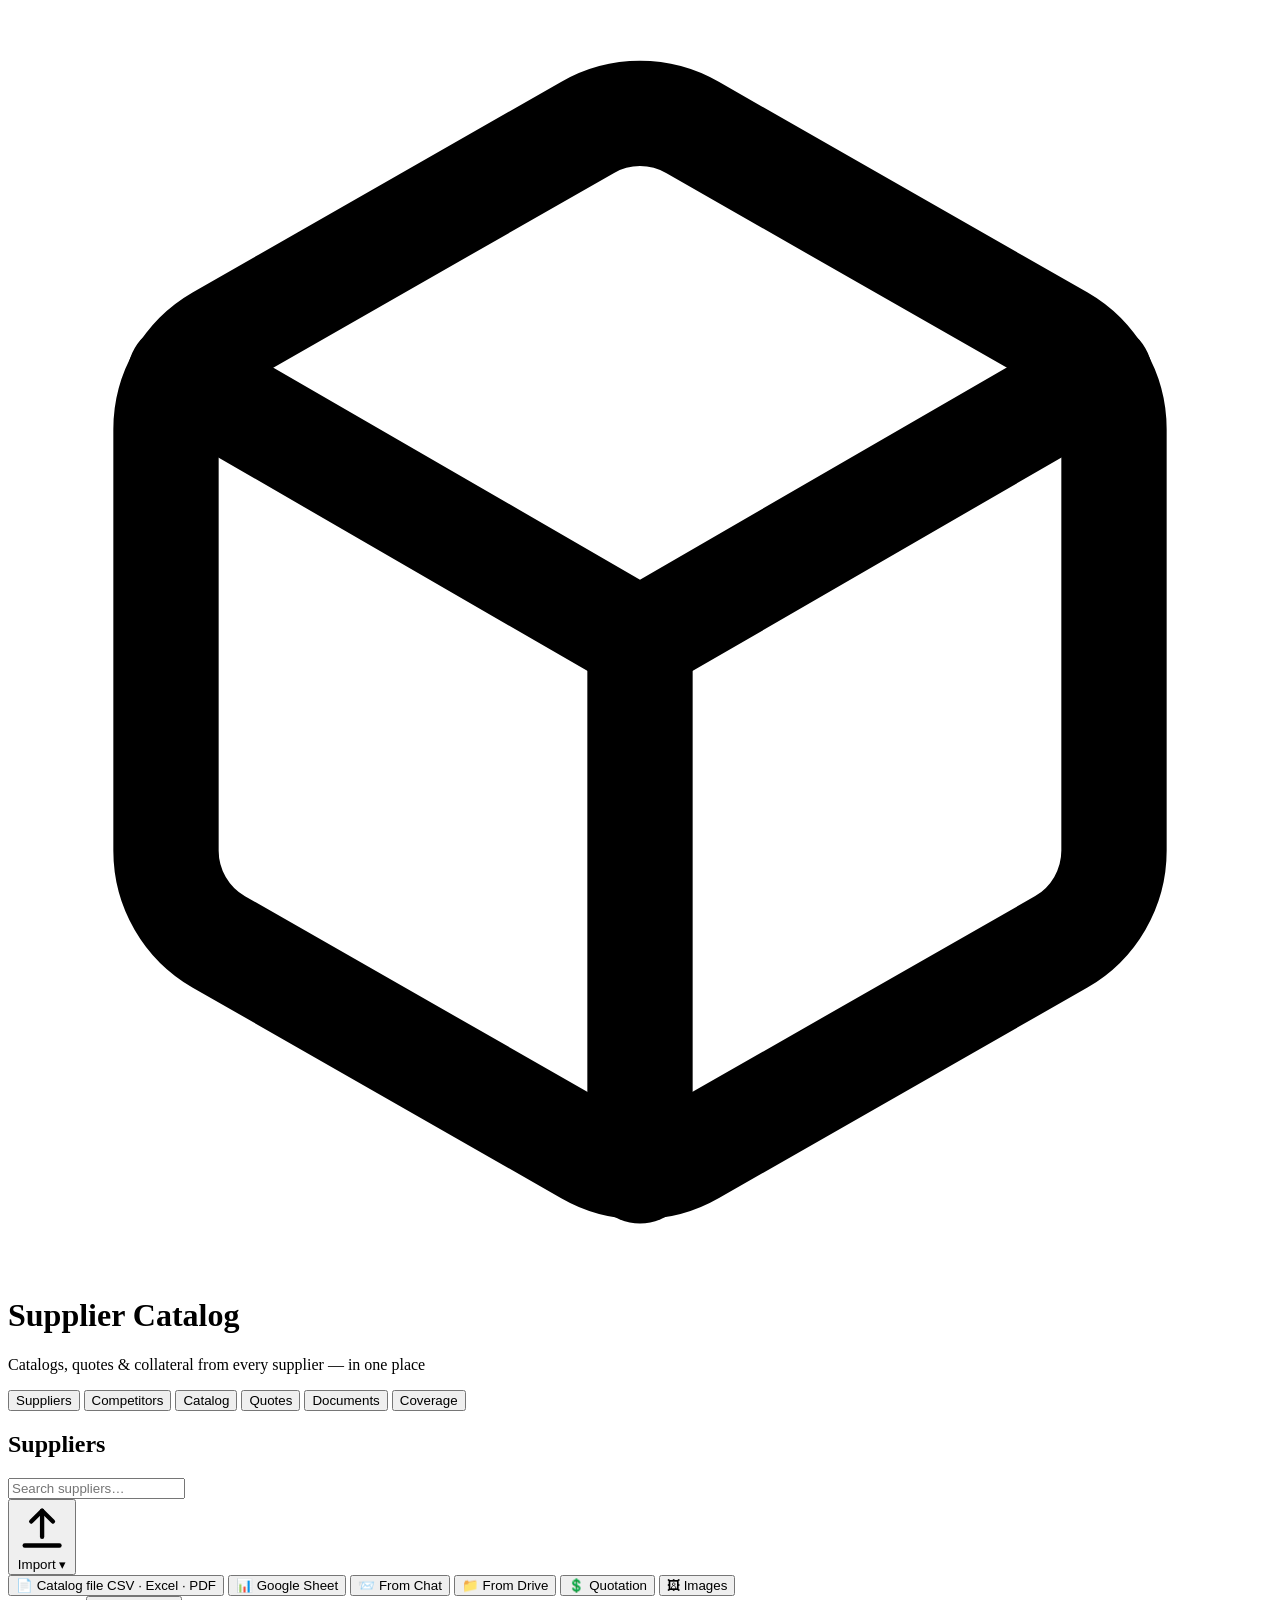
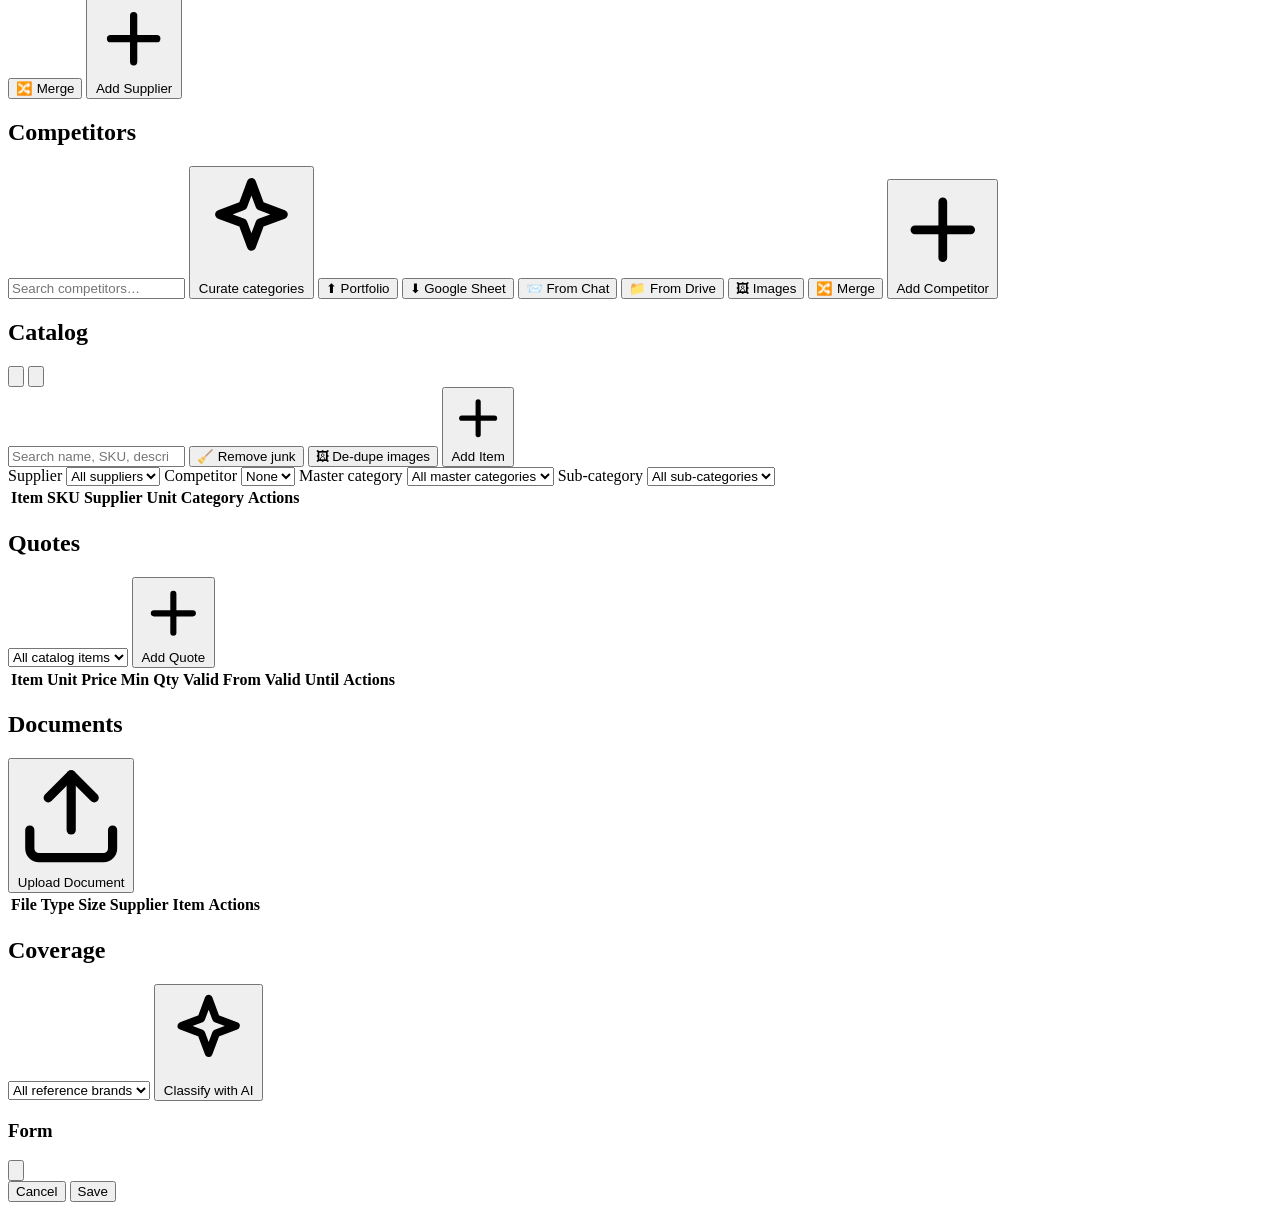
==== frontend/index.html @ 86d5c30b "Clean up Suppliers page header: group the 6 import sources into one Import menu The Suppliers panel " ====
<!DOCTYPE html>
<html lang="en">
<head>
  <meta charset="UTF-8" />
  <meta name="viewport" content="width=device-width, initial-scale=1.0" />
  <meta name="theme-color" content="#fbfbfd" />
  <title>Supplier Catalog</title>
  <link rel="icon" type="image/svg+xml" href="/static/favicon.svg" />
  <link rel="apple-touch-icon" href="/static/favicon.svg" />
  <link rel="stylesheet" href="/static/styles.css" />
</head>
<body>
  <header class="topbar">
    <div class="brand">
      <span class="logo" aria-hidden="true">
        <svg viewBox="0 0 24 24" fill="none" stroke="currentColor" stroke-width="2" stroke-linecap="round" stroke-linejoin="round"><path d="M21 16V8a2 2 0 0 0-1-1.73l-7-4a2 2 0 0 0-2 0l-7 4A2 2 0 0 0 3 8v8a2 2 0 0 0 1 1.73l7 4a2 2 0 0 0 2 0l7-4A2 2 0 0 0 21 16z"/><polyline points="3.27 6.96 12 12.01 20.73 6.96"/><line x1="12" y1="22.08" x2="12" y2="12"/></svg>
      </span>
      <div>
        <h1>Supplier Catalog</h1>
        <p class="subtitle">Catalogs, quotes &amp; collateral from every supplier — in one place</p>
      </div>
    </div>
  </header>

  <nav class="tabs">
    <div class="tabs-inner" role="tablist">
      <button class="tab active" data-tab="suppliers" role="tab">Suppliers<span class="count" data-count="suppliers"></span></button>
      <button class="tab" data-tab="competitors" role="tab">Competitors<span class="count" data-count="competitors"></span></button>
      <button class="tab" data-tab="catalog" role="tab">Catalog<span class="count" data-count="catalog"></span></button>
      <button class="tab" data-tab="quotes" role="tab">Quotes<span class="count" data-count="quotes"></span></button>
      <button class="tab" data-tab="documents" role="tab">Documents<span class="count" data-count="documents"></span></button>
      <button class="tab" data-tab="coverage" role="tab">Coverage</button>
    </div>
  </nav>

  <main>
    <!-- Suppliers (Chinese sources) -->
    <section id="suppliers" class="panel active">
      <div class="panel-head">
        <h2>Suppliers</h2>
        <div class="actions">
          <input type="search" class="search" id="supplier-search" placeholder="Search suppliers…" />
          <div class="dropdown">
            <button type="button" class="btn" data-dd-toggle>
              <svg viewBox="0 0 24 24" fill="none" stroke="currentColor" stroke-width="2" stroke-linecap="round" stroke-linejoin="round"><path d="M12 16V4"/><path d="M7 9l5-5 5 5"/><path d="M4 20h16"/></svg>
              Import <span class="chev">▾</span></button>
            <div class="dropdown-menu">
              <button type="button" class="dd-item" data-import="catalog" data-srctype="supplier">📄 Catalog file <span class="dd-sub">CSV · Excel · PDF</span></button>
              <button type="button" class="dd-item" data-import="sheet" data-srctype="supplier">📊 Google Sheet</button>
              <button type="button" class="dd-item" data-import="chat" data-srctype="supplier">📨 From Chat</button>
              <button type="button" class="dd-item" data-import="drive" data-srctype="supplier">📁 From Drive</button>
              <button type="button" class="dd-item" data-import="quotation" data-srctype="supplier">💲 Quotation</button>
              <button type="button" class="dd-item" data-import="images" data-srctype="supplier">🖼 Images</button>
            </div>
          </div>
          <button class="btn" data-merge data-srctype="supplier" title="Combine duplicate suppliers into one">🔀 Merge</button>
          <button class="btn primary" data-add-supplier data-srctype="supplier">
            <svg viewBox="0 0 24 24" fill="none" stroke="currentColor" stroke-width="2.2" stroke-linecap="round"><line x1="12" y1="5" x2="12" y2="19"/><line x1="5" y1="12" x2="19" y2="12"/></svg>
            Add Supplier</button>
        </div>
      </div>
      <div id="suppliers-body"></div>
    </section>

    <!-- Competitors (reference brands) -->
    <section id="competitors" class="panel">
      <div class="panel-head">
        <h2>Competitors</h2>
        <div class="actions">
          <input type="search" id="competitor-search" placeholder="Search competitors…" />
          <button class="btn" id="curate-ai" title="Consolidate product types with AI across all brands">
            <svg viewBox="0 0 24 24" fill="none" stroke="currentColor" stroke-width="2" stroke-linecap="round" stroke-linejoin="round"><path d="M12 3l1.9 5.1L19 10l-5.1 1.9L12 17l-1.9-5.1L5 10l5.1-1.9z"/></svg>
            Curate categories</button>
          <button class="btn" data-import="catalog" data-srctype="reference">⬆ Portfolio</button>
          <button class="btn" data-import="sheet" data-srctype="reference">⬇ Google Sheet</button>
          <button class="btn" data-import="chat" data-srctype="reference">📨 From Chat</button>
          <button class="btn" data-import="drive" data-srctype="reference">📁 From Drive</button>
          <button class="btn" data-import="images" data-srctype="reference">🖼 Images</button>
          <button class="btn" data-merge data-srctype="reference" title="Combine duplicate competitors into one">🔀 Merge</button>
          <button class="btn primary" data-add-supplier data-srctype="reference">
            <svg viewBox="0 0 24 24" fill="none" stroke="currentColor" stroke-width="2.2" stroke-linecap="round"><line x1="12" y1="5" x2="12" y2="19"/><line x1="5" y1="12" x2="19" y2="12"/></svg>
            Add Competitor</button>
        </div>
      </div>
      <div id="competitors-body"></div>
    </section>

    <!-- Catalog -->
    <section id="catalog" class="panel">
      <div class="panel-head">
        <h2>Catalog</h2>
        <div class="actions">
          <div class="seg" id="catalog-view-toggle" role="tablist">
            <button data-view="gallery" class="active" title="Gallery view" aria-label="Gallery view">
              <svg viewBox="0 0 24 24" fill="none" stroke="currentColor" stroke-width="2" stroke-linecap="round" stroke-linejoin="round"><rect x="3" y="3" width="7" height="7" rx="1.5"/><rect x="14" y="3" width="7" height="7" rx="1.5"/><rect x="3" y="14" width="7" height="7" rx="1.5"/><rect x="14" y="14" width="7" height="7" rx="1.5"/></svg></button>
            <button data-view="table" title="Table view" aria-label="Table view">
              <svg viewBox="0 0 24 24" fill="none" stroke="currentColor" stroke-width="2" stroke-linecap="round" stroke-linejoin="round"><line x1="3" y1="6" x2="21" y2="6"/><line x1="3" y1="12" x2="21" y2="12"/><line x1="3" y1="18" x2="21" y2="18"/></svg></button>
          </div>
          <input type="search" id="catalog-search" placeholder="Search name, SKU, description…" />
          <button class="btn" id="cleanup-junk" title="Remove banner/summary rows that aren't real products">🧹 Remove junk</button>
          <button class="btn" id="dedupe-images" title="Remove duplicate product photos left by repeated imports">🖼 De-dupe images</button>
          <button class="btn primary" id="add-item">
            <svg viewBox="0 0 24 24" fill="none" stroke="currentColor" stroke-width="2.2" stroke-linecap="round"><line x1="12" y1="5" x2="12" y2="19"/><line x1="5" y1="12" x2="19" y2="12"/></svg>
            Add Item</button>
        </div>
      </div>
      <div class="filter-bar">
        <label class="filt"><span>Supplier</span>
          <select id="catalog-supplier-filter"><option value="all">All suppliers</option></select></label>
        <label class="filt"><span>Competitor</span>
          <select id="catalog-competitor-filter"><option value="none">None</option></select></label>
        <label class="filt"><span>Master category</span>
          <select id="catalog-master-filter"><option value="">All master categories</option></select></label>
        <label class="filt"><span>Sub-category</span>
          <select id="catalog-sub-filter"><option value="">All sub-categories</option></select></label>
        <span class="filt-count" id="catalog-count"></span>
      </div>
      <div id="catalog-gallery" class="gallery-grid"></div>
      <div class="table-wrap hidden" id="catalog-table-wrap"><table id="catalog-table">
        <thead><tr>
          <th>Item</th><th>SKU</th><th>Supplier</th><th>Unit</th>
          <th>Category</th><th class="right">Actions</th>
        </tr></thead>
        <tbody></tbody>
      </table></div>
    </section>

    <!-- Quotes -->
    <section id="quotes" class="panel">
      <div class="panel-head">
        <h2>Quotes</h2>
        <div class="actions">
          <select id="quote-item-filter"><option value="">All catalog items</option></select>
          <button class="btn primary" id="add-quote">
            <svg viewBox="0 0 24 24" fill="none" stroke="currentColor" stroke-width="2.2" stroke-linecap="round"><line x1="12" y1="5" x2="12" y2="19"/><line x1="5" y1="12" x2="19" y2="12"/></svg>
            Add Quote</button>
        </div>
      </div>
      <div class="table-wrap"><table id="quotes-table">
        <thead><tr>
          <th>Item</th><th>Unit Price</th><th>Min Qty</th><th>Valid From</th>
          <th>Valid Until</th><th class="right">Actions</th>
        </tr></thead>
        <tbody></tbody>
      </table></div>
    </section>

    <!-- Documents -->
    <section id="documents" class="panel">
      <div class="panel-head">
        <h2>Documents</h2>
        <div class="actions">
          <button class="btn primary" id="add-document">
            <svg viewBox="0 0 24 24" fill="none" stroke="currentColor" stroke-width="2" stroke-linecap="round" stroke-linejoin="round"><path d="M21 15v4a2 2 0 0 1-2 2H5a2 2 0 0 1-2-2v-4"/><polyline points="17 8 12 3 7 8"/><line x1="12" y1="3" x2="12" y2="15"/></svg>
            Upload Document</button>
        </div>
      </div>
      <div class="table-wrap"><table id="documents-table">
        <thead><tr>
          <th>File</th><th>Type</th><th>Size</th><th>Supplier</th>
          <th>Item</th><th class="right">Actions</th>
        </tr></thead>
        <tbody></tbody>
      </table></div>
    </section>
    <!-- Coverage -->
    <section id="coverage" class="panel">
      <div class="panel-head">
        <h2>Coverage</h2>
        <div class="actions">
          <select id="coverage-brand"><option value="">All reference brands</option></select>
          <button class="btn" id="classify-ai">
            <svg viewBox="0 0 24 24" fill="none" stroke="currentColor" stroke-width="2" stroke-linecap="round" stroke-linejoin="round"><path d="M12 3l1.9 5.1L19 10l-5.1 1.9L12 17l-1.9-5.1L5 10l5.1-1.9z"/></svg>
            Classify with AI</button>
        </div>
      </div>
      <div id="coverage-body"></div>
    </section>
  </main>

  <!-- Modal -->
  <div id="modal-overlay" class="modal-overlay hidden">
    <div class="modal" role="dialog" aria-modal="true">
      <div class="modal-head"><h3 id="modal-title">Form</h3>
        <button class="icon-btn" id="modal-close" aria-label="Close">
          <svg viewBox="0 0 24 24" fill="none" stroke="currentColor" stroke-width="2.2" stroke-linecap="round"><line x1="18" y1="6" x2="6" y2="18"/><line x1="6" y1="6" x2="18" y2="18"/></svg>
        </button></div>
      <form id="modal-form"><div id="modal-fields"></div>
        <div class="modal-foot">
          <span id="modal-extra"></span>
          <span class="spacer"></span>
          <button type="button" class="btn" id="modal-cancel">Cancel</button>
          <button type="submit" class="btn primary">Save</button>
        </div>
      </form>
    </div>
  </div>

  <div id="toast" class="toast hidden"></div>

  <script src="/static/app.js"></script>
</body>
</html>
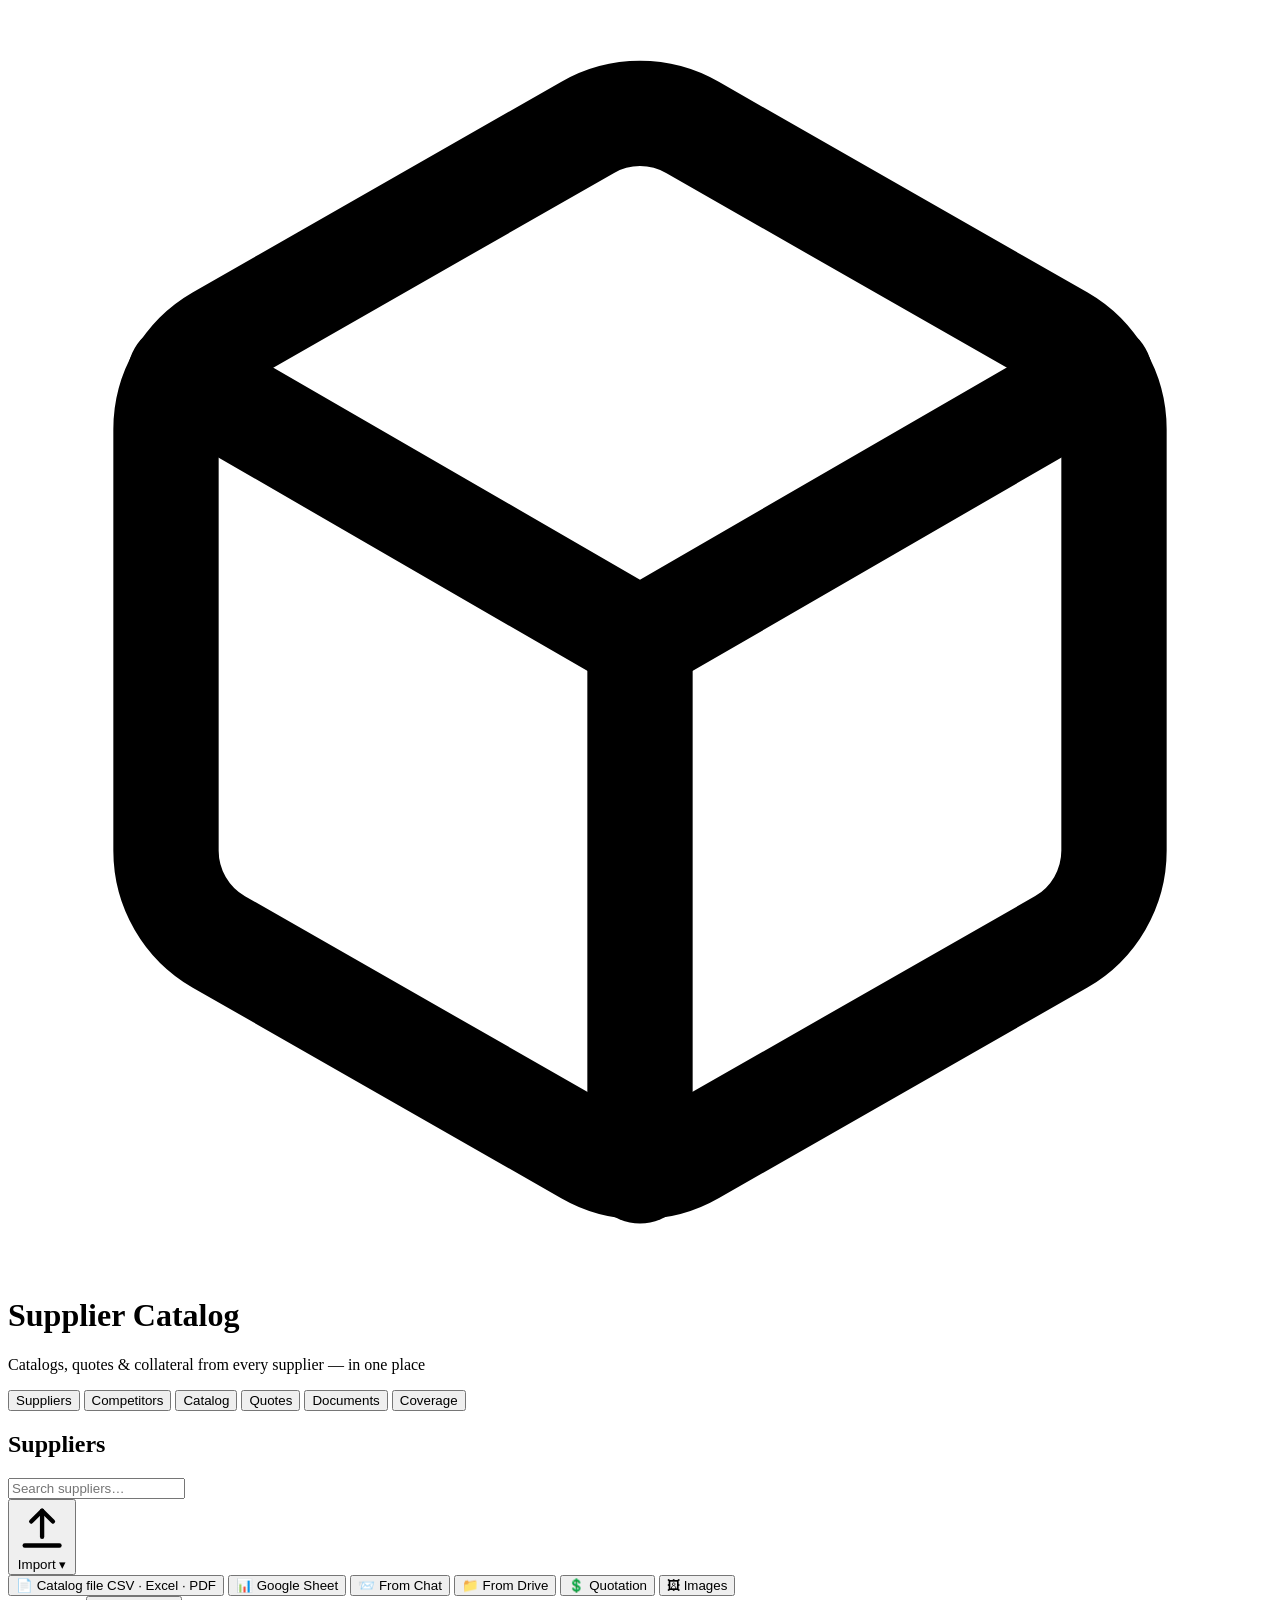
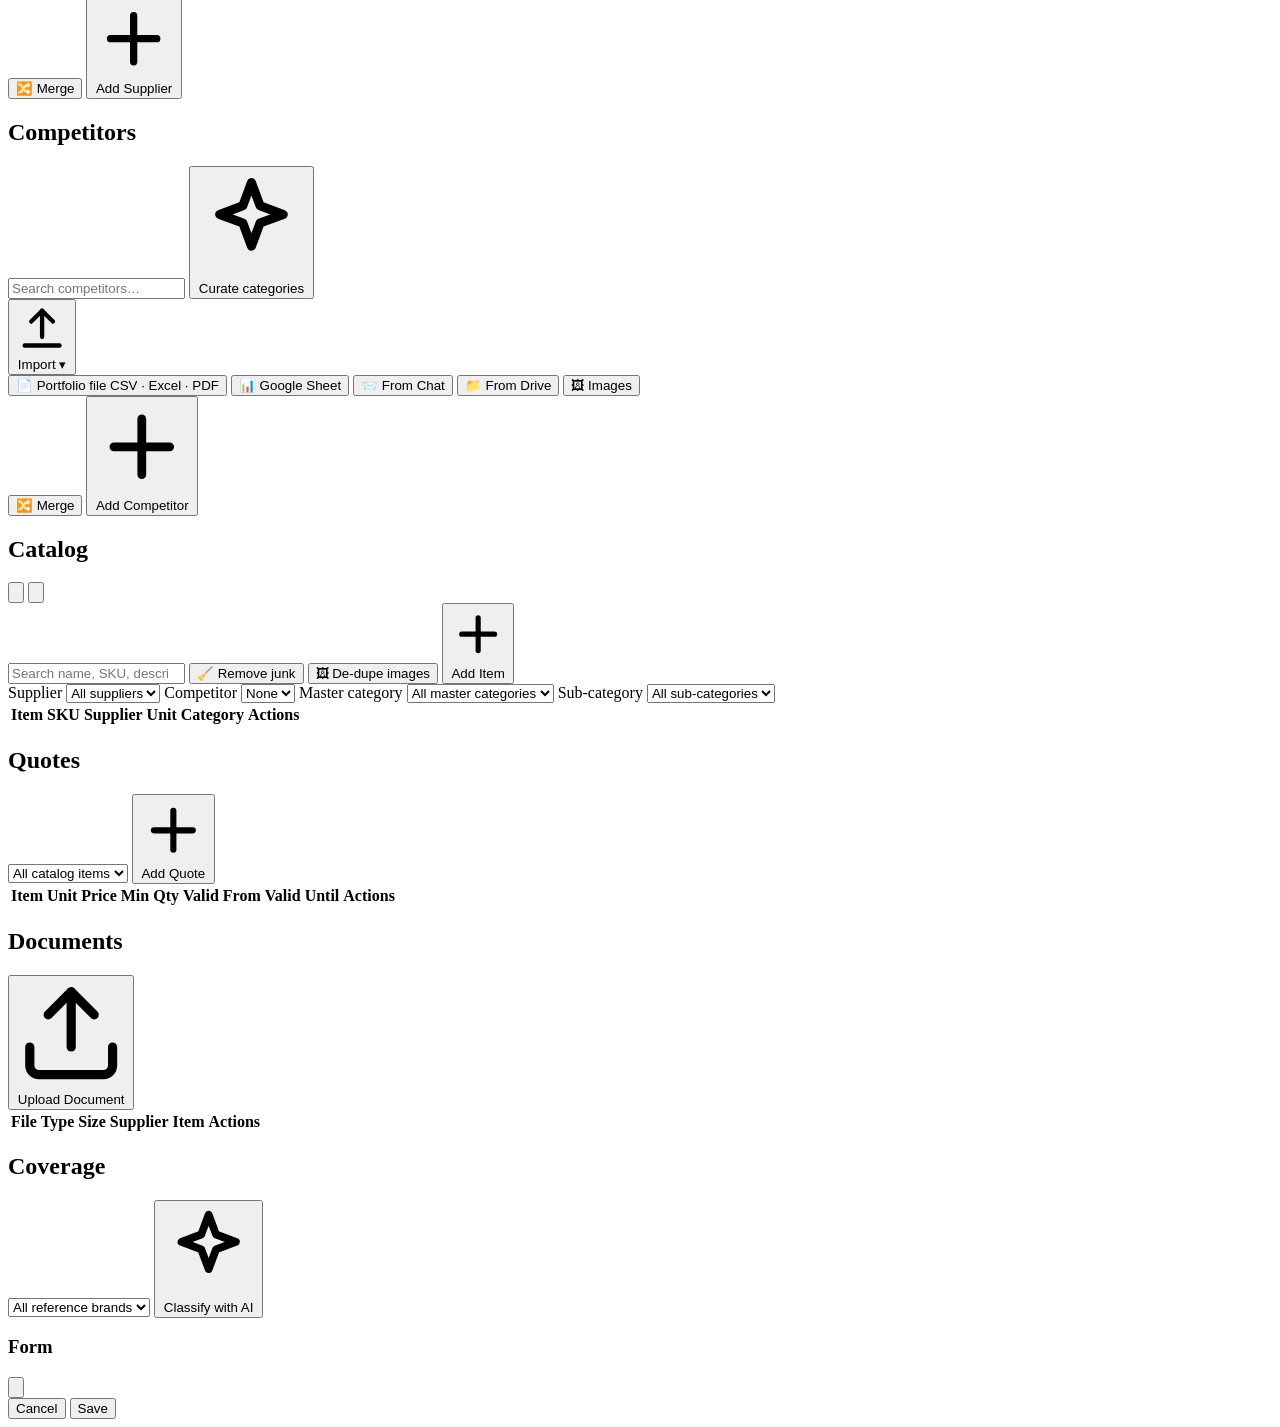
==== commit 89e32e4d: "Clean up Competitors page header to match Suppliers (Import menu) Collapse the competitor import but" ====
--- a/frontend/index.html
+++ b/frontend/index.html
@@ -67,15 +67,22 @@
       <div class="panel-head">
         <h2>Competitors</h2>
         <div class="actions">
-          <input type="search" id="competitor-search" placeholder="Search competitors…" />
+          <input type="search" class="search" id="competitor-search" placeholder="Search competitors…" />
           <button class="btn" id="curate-ai" title="Consolidate product types with AI across all brands">
             <svg viewBox="0 0 24 24" fill="none" stroke="currentColor" stroke-width="2" stroke-linecap="round" stroke-linejoin="round"><path d="M12 3l1.9 5.1L19 10l-5.1 1.9L12 17l-1.9-5.1L5 10l5.1-1.9z"/></svg>
             Curate categories</button>
-          <button class="btn" data-import="catalog" data-srctype="reference">⬆ Portfolio</button>
-          <button class="btn" data-import="sheet" data-srctype="reference">⬇ Google Sheet</button>
-          <button class="btn" data-import="chat" data-srctype="reference">📨 From Chat</button>
-          <button class="btn" data-import="drive" data-srctype="reference">📁 From Drive</button>
-          <button class="btn" data-import="images" data-srctype="reference">🖼 Images</button>
+          <div class="dropdown">
+            <button type="button" class="btn" data-dd-toggle>
+              <svg viewBox="0 0 24 24" fill="none" stroke="currentColor" stroke-width="2" stroke-linecap="round" stroke-linejoin="round"><path d="M12 16V4"/><path d="M7 9l5-5 5 5"/><path d="M4 20h16"/></svg>
+              Import <span class="chev">▾</span></button>
+            <div class="dropdown-menu">
+              <button type="button" class="dd-item" data-import="catalog" data-srctype="reference">📄 Portfolio file <span class="dd-sub">CSV · Excel · PDF</span></button>
+              <button type="button" class="dd-item" data-import="sheet" data-srctype="reference">📊 Google Sheet</button>
+              <button type="button" class="dd-item" data-import="chat" data-srctype="reference">📨 From Chat</button>
+              <button type="button" class="dd-item" data-import="drive" data-srctype="reference">📁 From Drive</button>
+              <button type="button" class="dd-item" data-import="images" data-srctype="reference">🖼 Images</button>
+            </div>
+          </div>
           <button class="btn" data-merge data-srctype="reference" title="Combine duplicate competitors into one">🔀 Merge</button>
           <button class="btn primary" data-add-supplier data-srctype="reference">
             <svg viewBox="0 0 24 24" fill="none" stroke="currentColor" stroke-width="2.2" stroke-linecap="round"><line x1="12" y1="5" x2="12" y2="19"/><line x1="5" y1="12" x2="19" y2="12"/></svg>
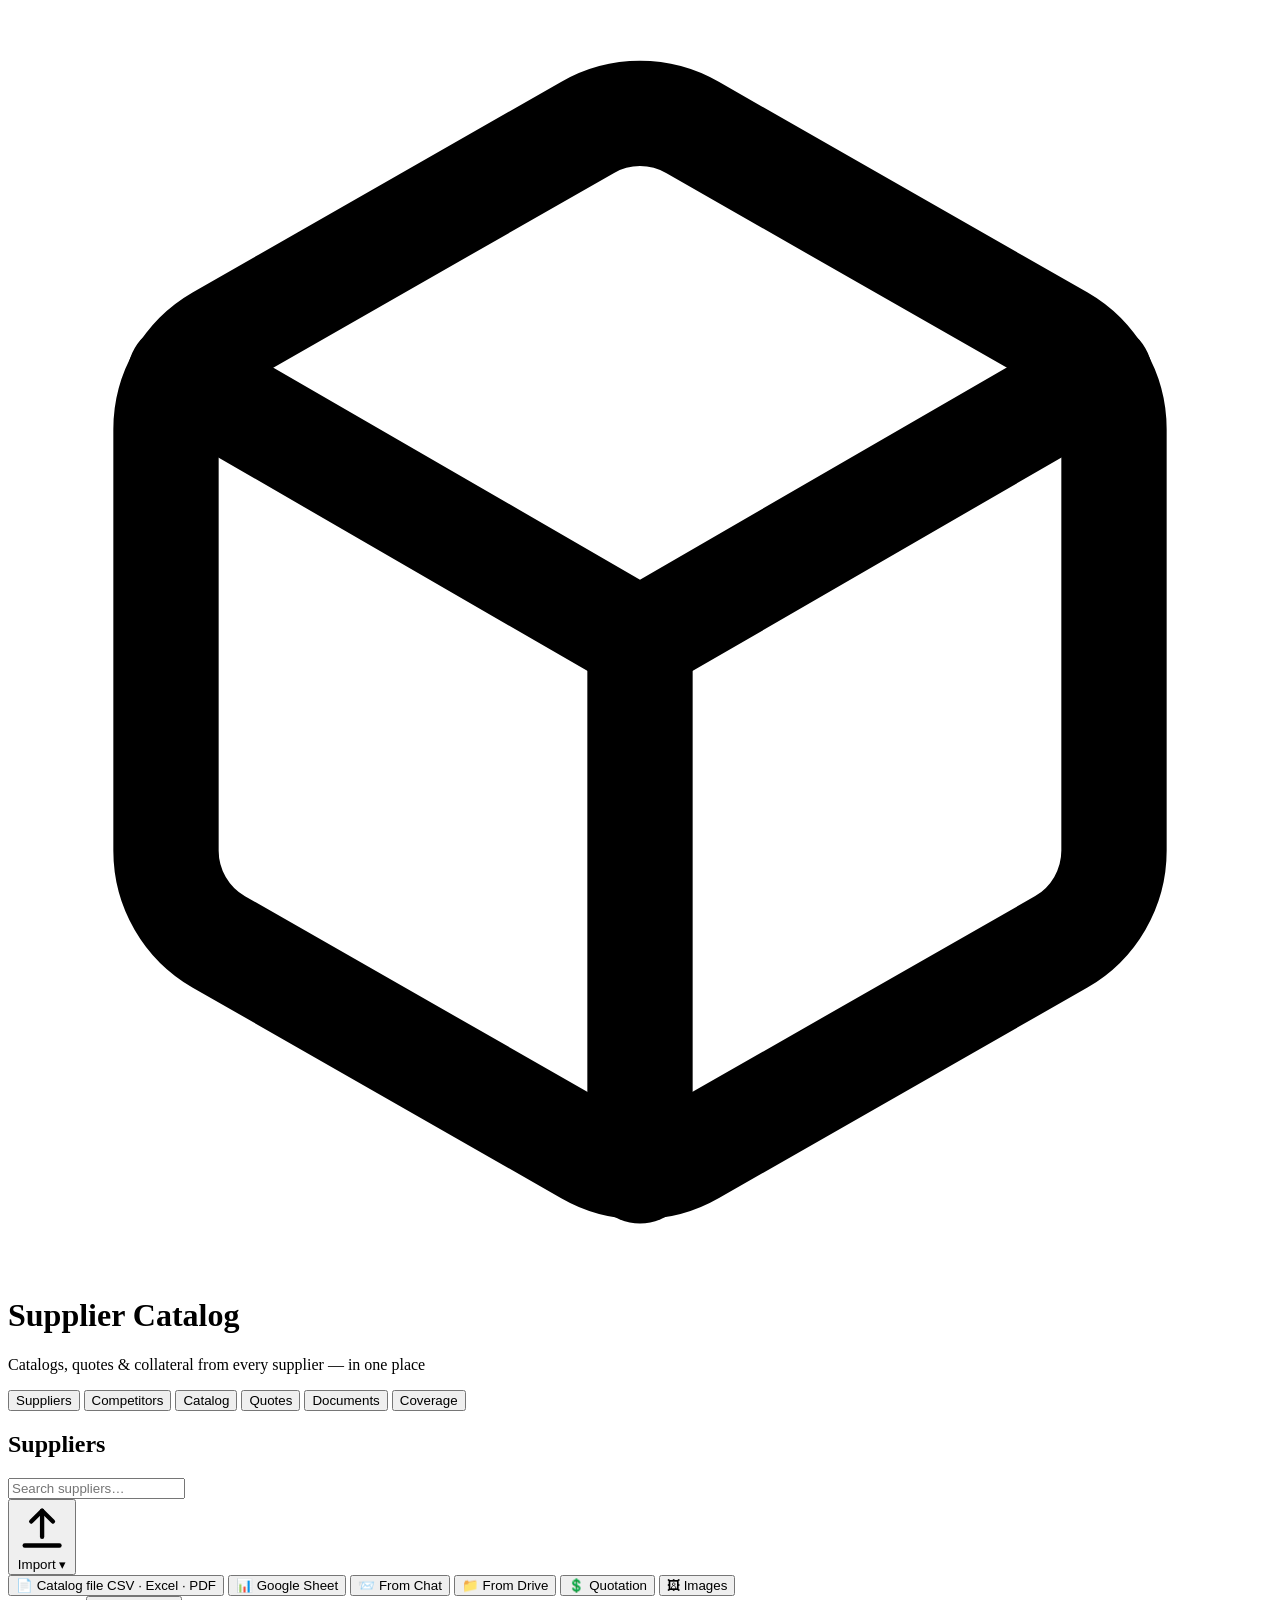
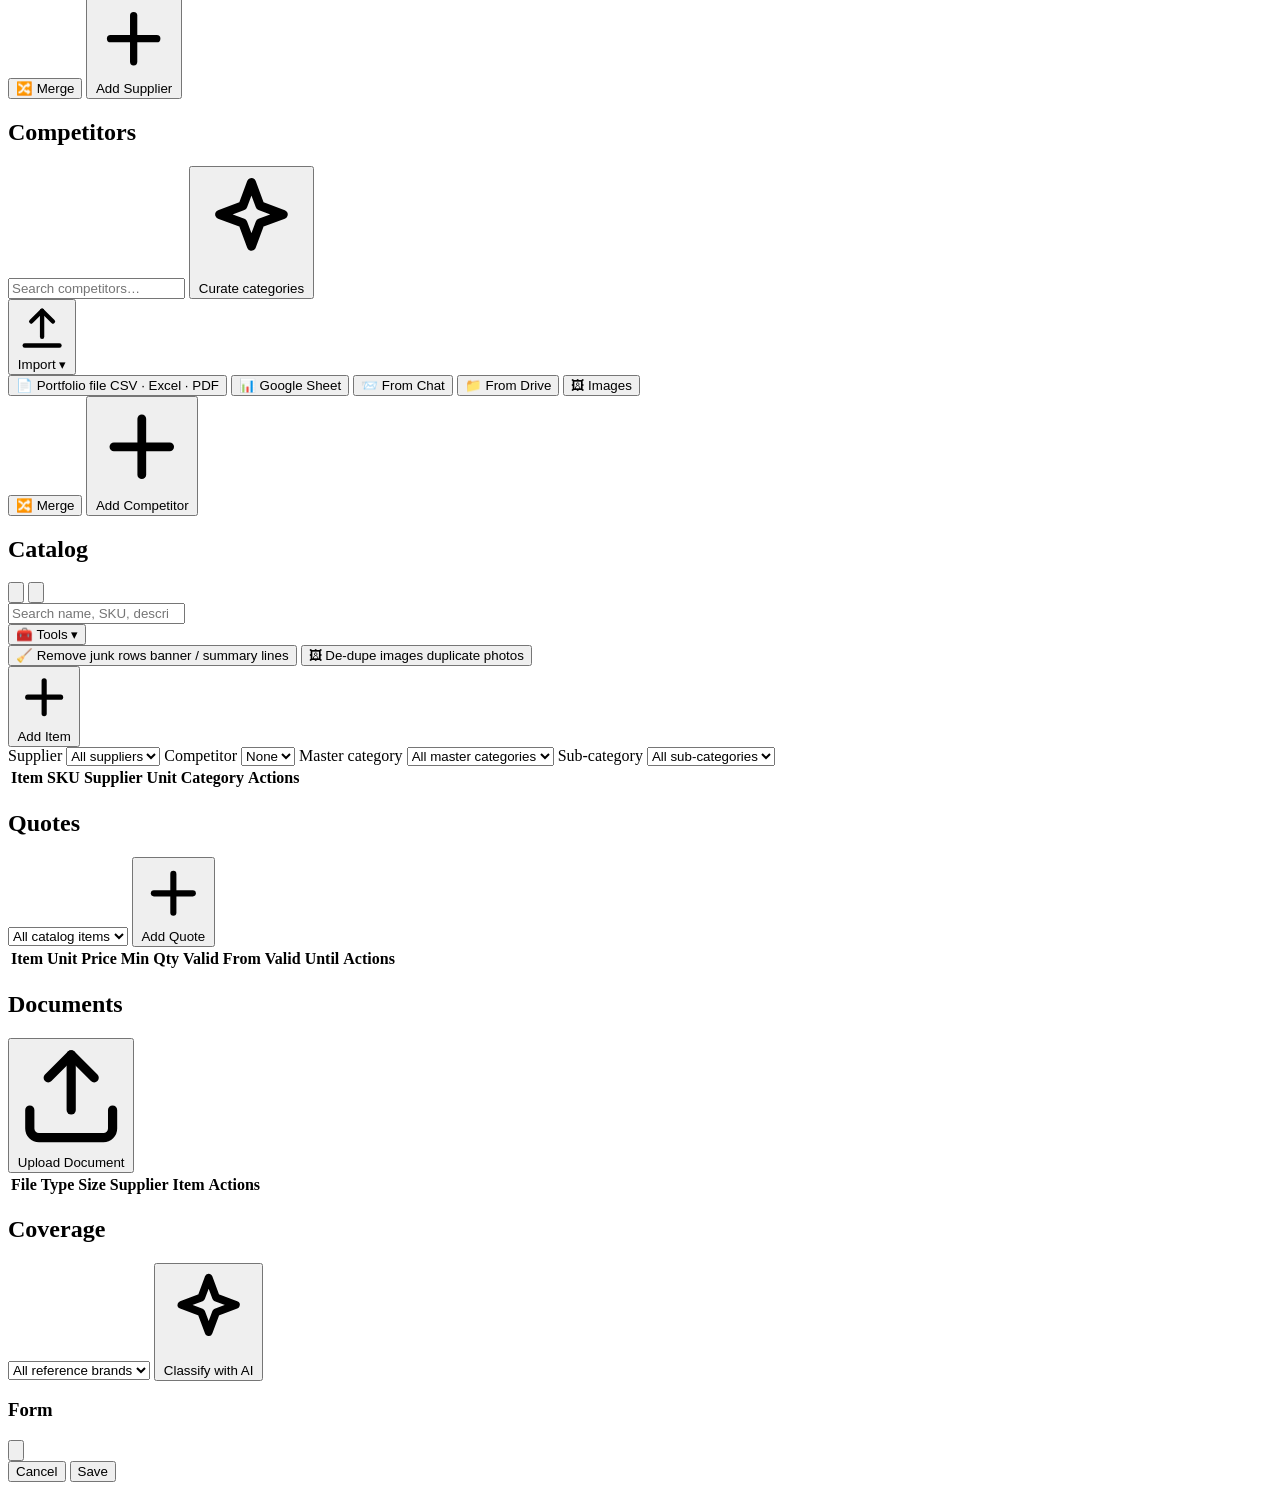
==== commit bb2ee6e9: "Catalog: group maintenance under a Tools menu; shrink controls globally - Move 'Remove junk' and 'De" ====
--- a/frontend/index.html
+++ b/frontend/index.html
@@ -104,8 +104,13 @@
               <svg viewBox="0 0 24 24" fill="none" stroke="currentColor" stroke-width="2" stroke-linecap="round" stroke-linejoin="round"><line x1="3" y1="6" x2="21" y2="6"/><line x1="3" y1="12" x2="21" y2="12"/><line x1="3" y1="18" x2="21" y2="18"/></svg></button>
           </div>
           <input type="search" id="catalog-search" placeholder="Search name, SKU, description…" />
-          <button class="btn" id="cleanup-junk" title="Remove banner/summary rows that aren't real products">🧹 Remove junk</button>
-          <button class="btn" id="dedupe-images" title="Remove duplicate product photos left by repeated imports">🖼 De-dupe images</button>
+          <div class="dropdown">
+            <button type="button" class="btn" data-dd-toggle>🧰 Tools <span class="chev">▾</span></button>
+            <div class="dropdown-menu">
+              <button type="button" class="dd-item" id="cleanup-junk">🧹 Remove junk rows <span class="dd-sub">banner / summary lines</span></button>
+              <button type="button" class="dd-item" id="dedupe-images">🖼 De-dupe images <span class="dd-sub">duplicate photos</span></button>
+            </div>
+          </div>
           <button class="btn primary" id="add-item">
             <svg viewBox="0 0 24 24" fill="none" stroke="currentColor" stroke-width="2.2" stroke-linecap="round"><line x1="12" y1="5" x2="12" y2="19"/><line x1="5" y1="12" x2="19" y2="12"/></svg>
             Add Item</button>
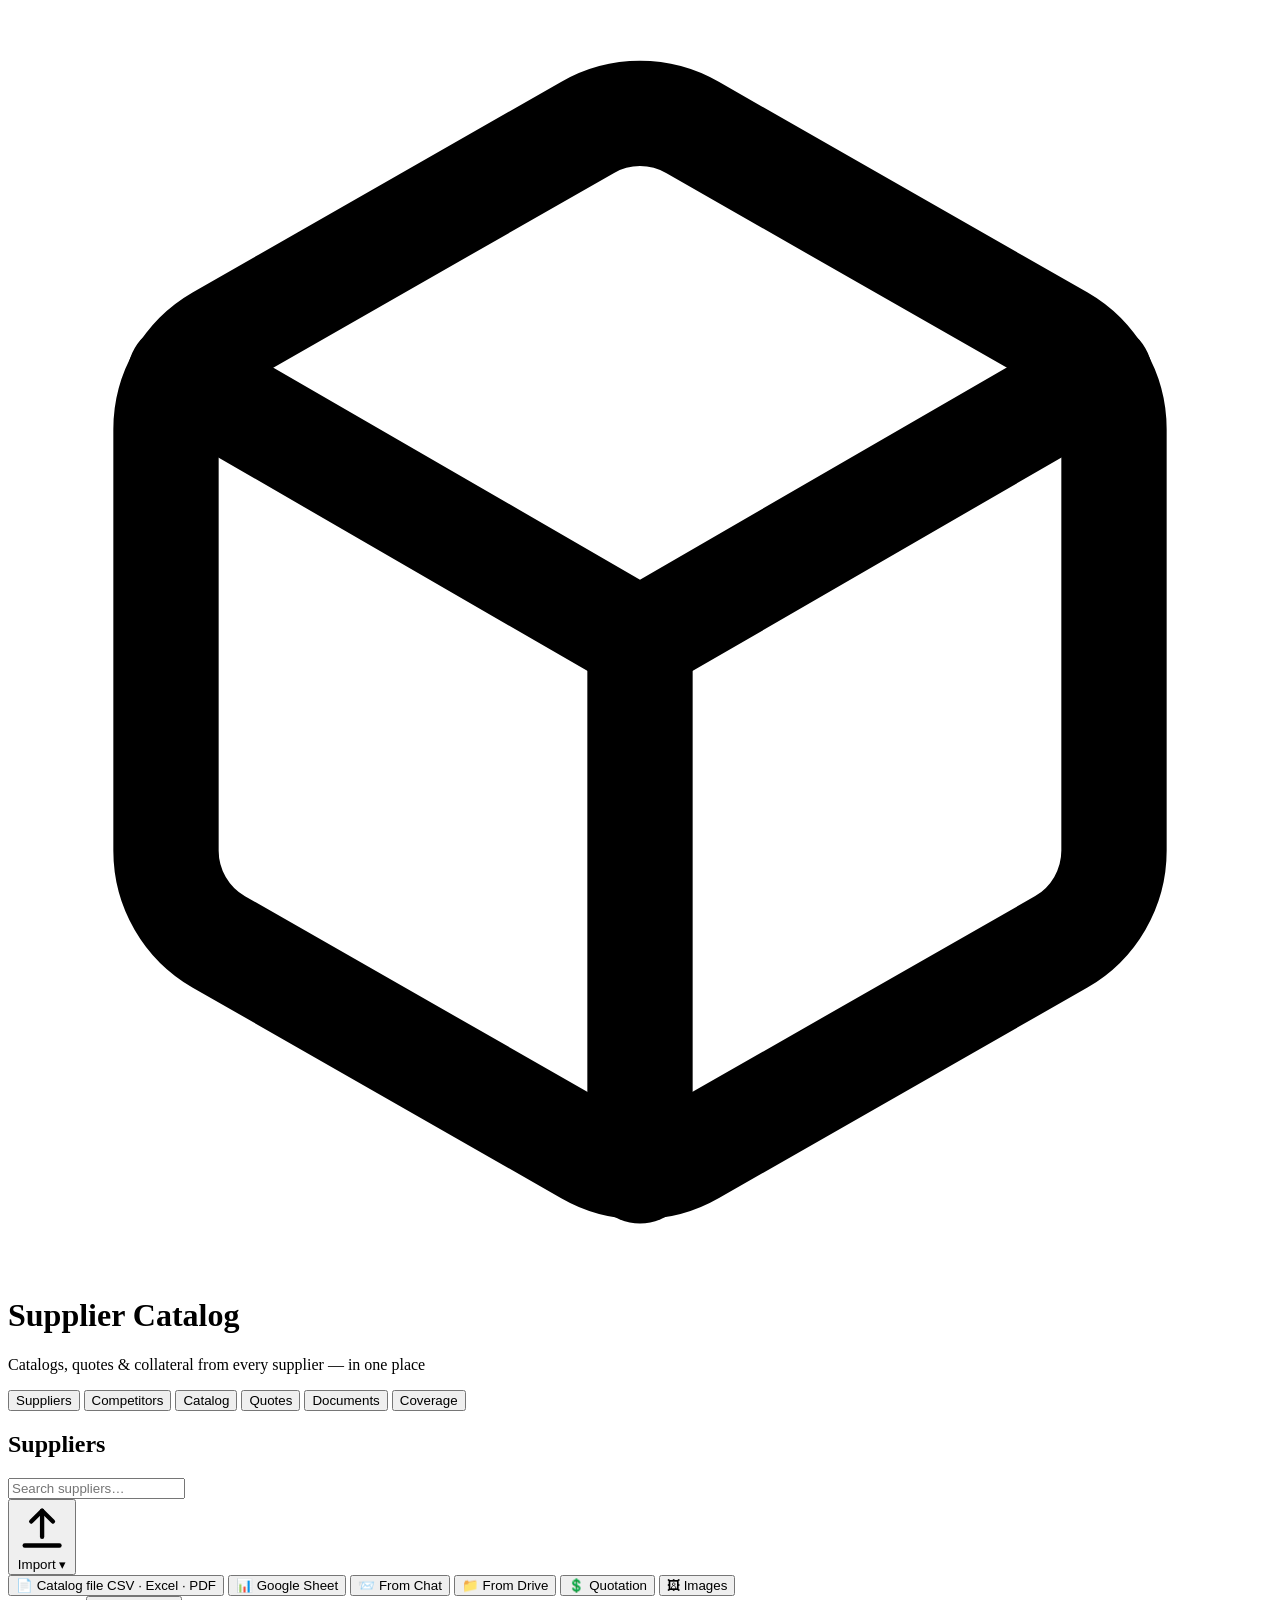
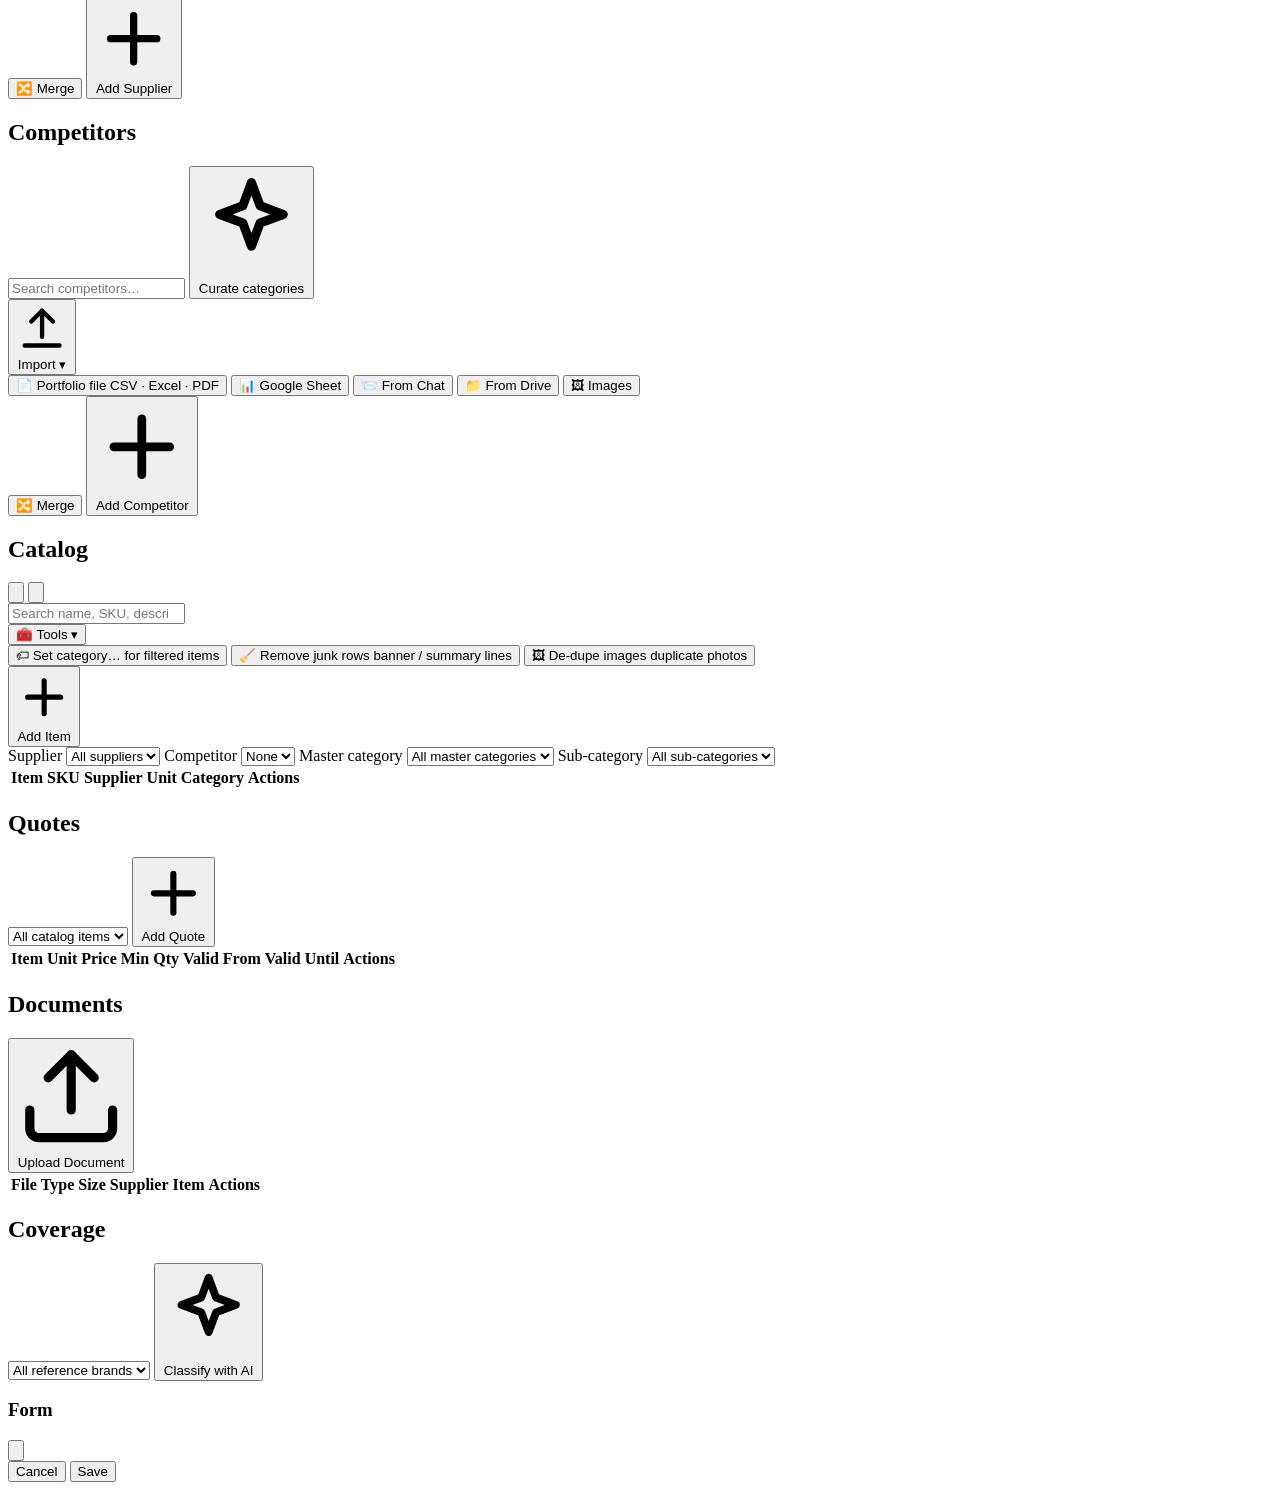
==== commit 31456a75: "Add bulk 'Set category' for filtered catalog items New Tools → 'Set category…' assigns a Master/Sub " ====
--- a/frontend/index.html
+++ b/frontend/index.html
@@ -107,6 +107,7 @@
           <div class="dropdown">
             <button type="button" class="btn" data-dd-toggle>🧰 Tools <span class="chev">▾</span></button>
             <div class="dropdown-menu">
+              <button type="button" class="dd-item" id="set-category">🏷 Set category… <span class="dd-sub">for filtered items</span></button>
               <button type="button" class="dd-item" id="cleanup-junk">🧹 Remove junk rows <span class="dd-sub">banner / summary lines</span></button>
               <button type="button" class="dd-item" id="dedupe-images">🖼 De-dupe images <span class="dd-sub">duplicate photos</span></button>
             </div>
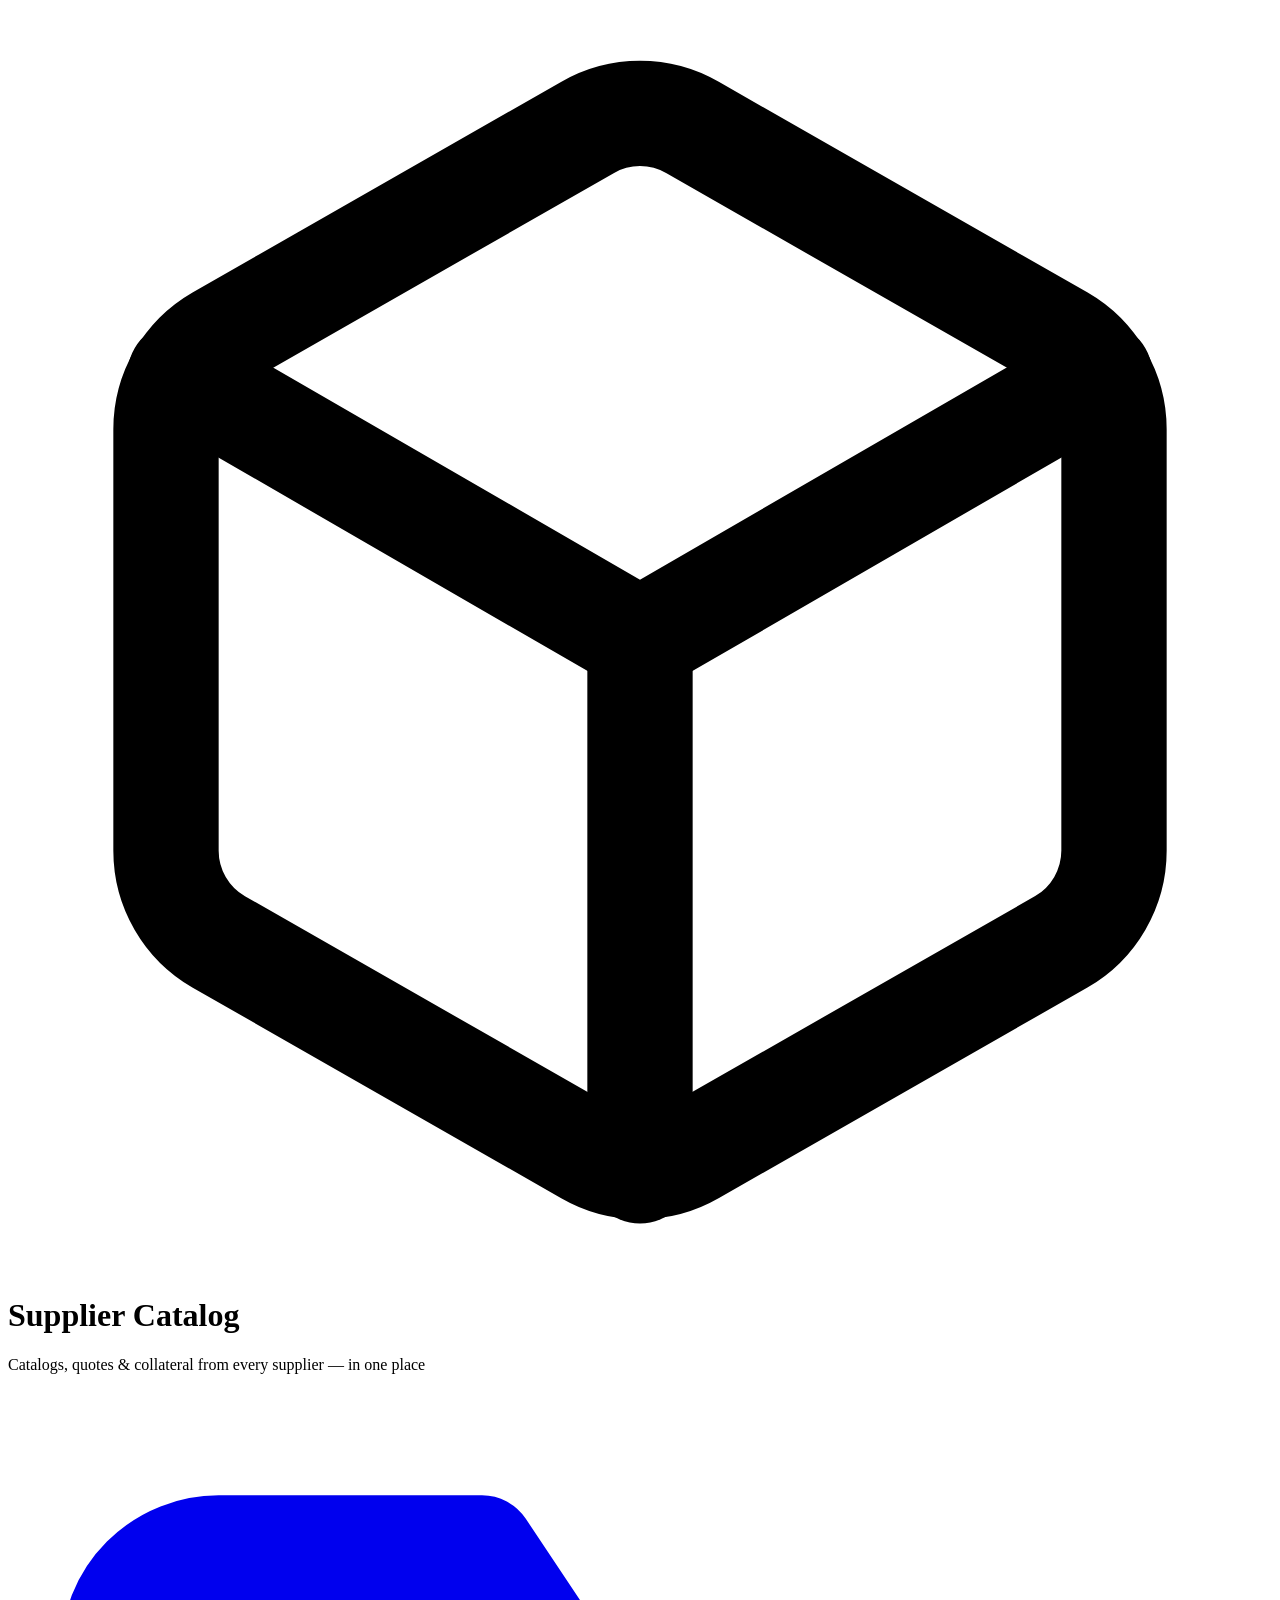
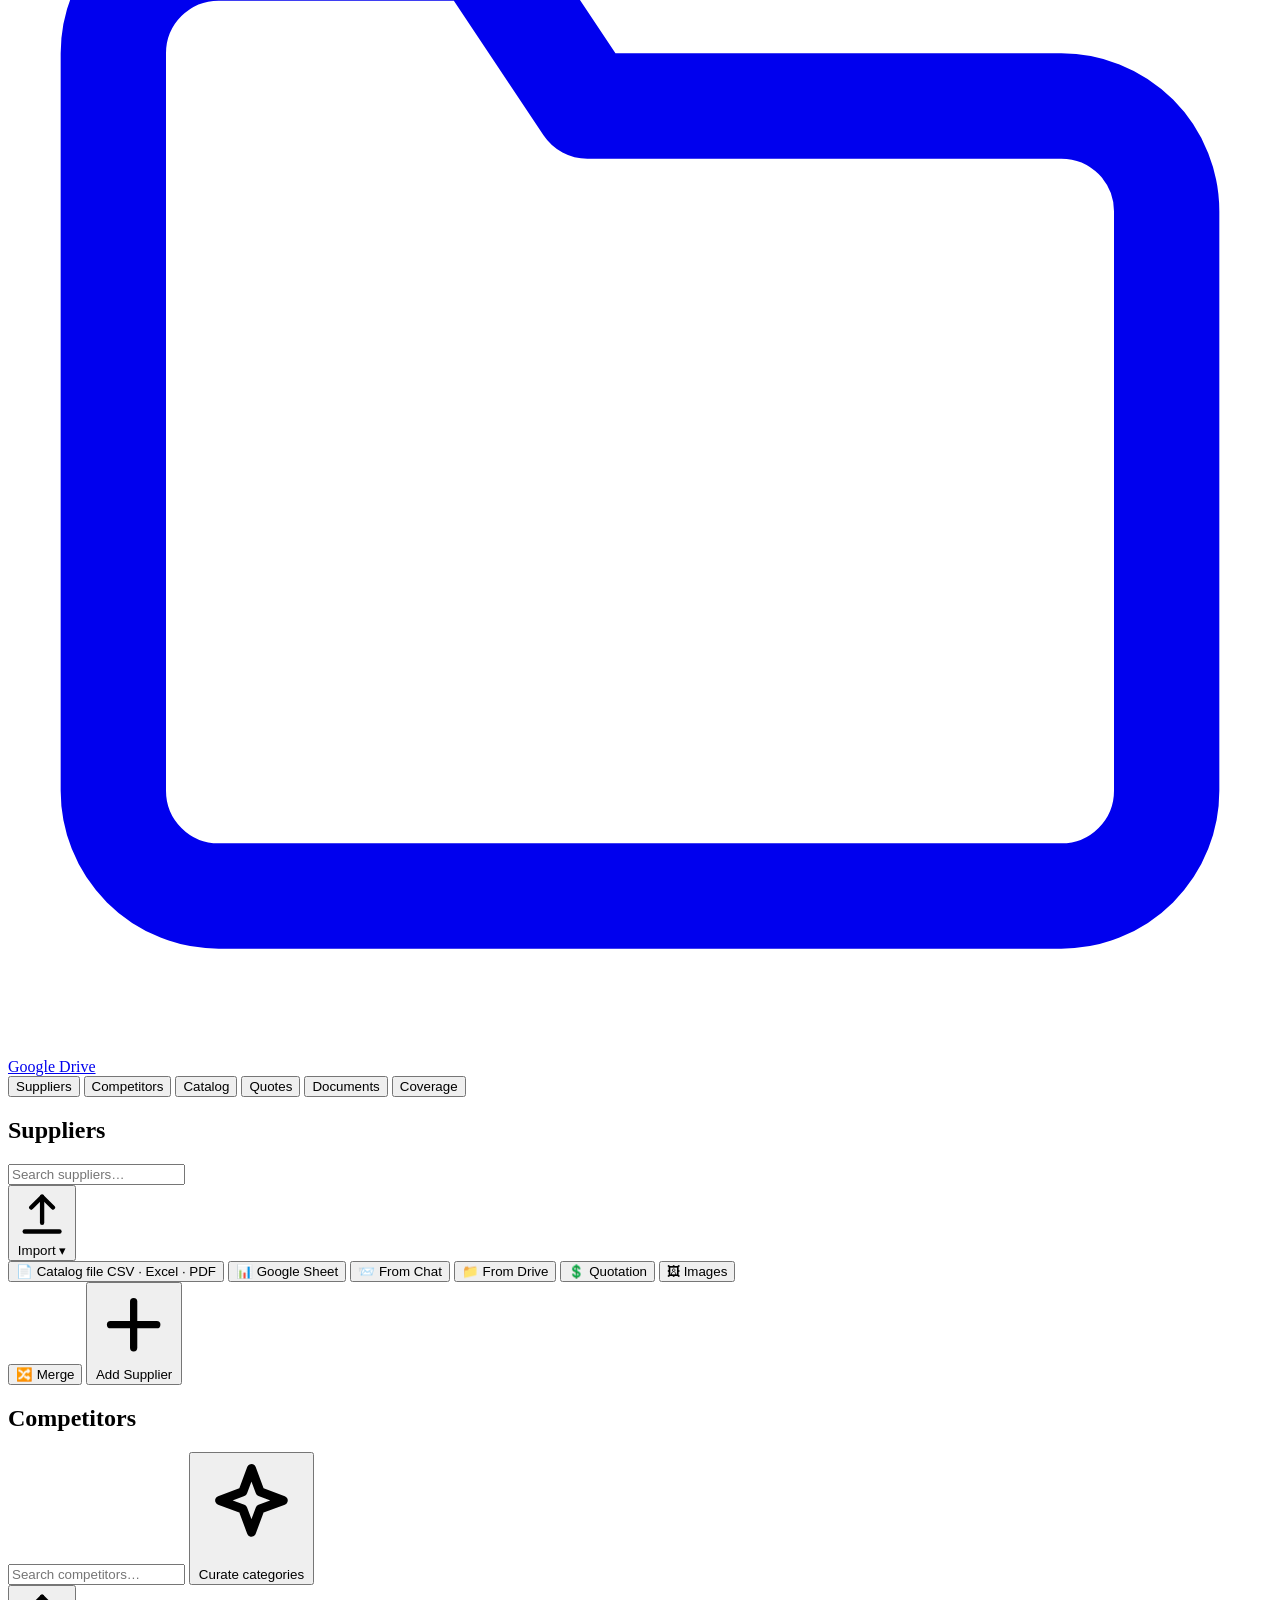
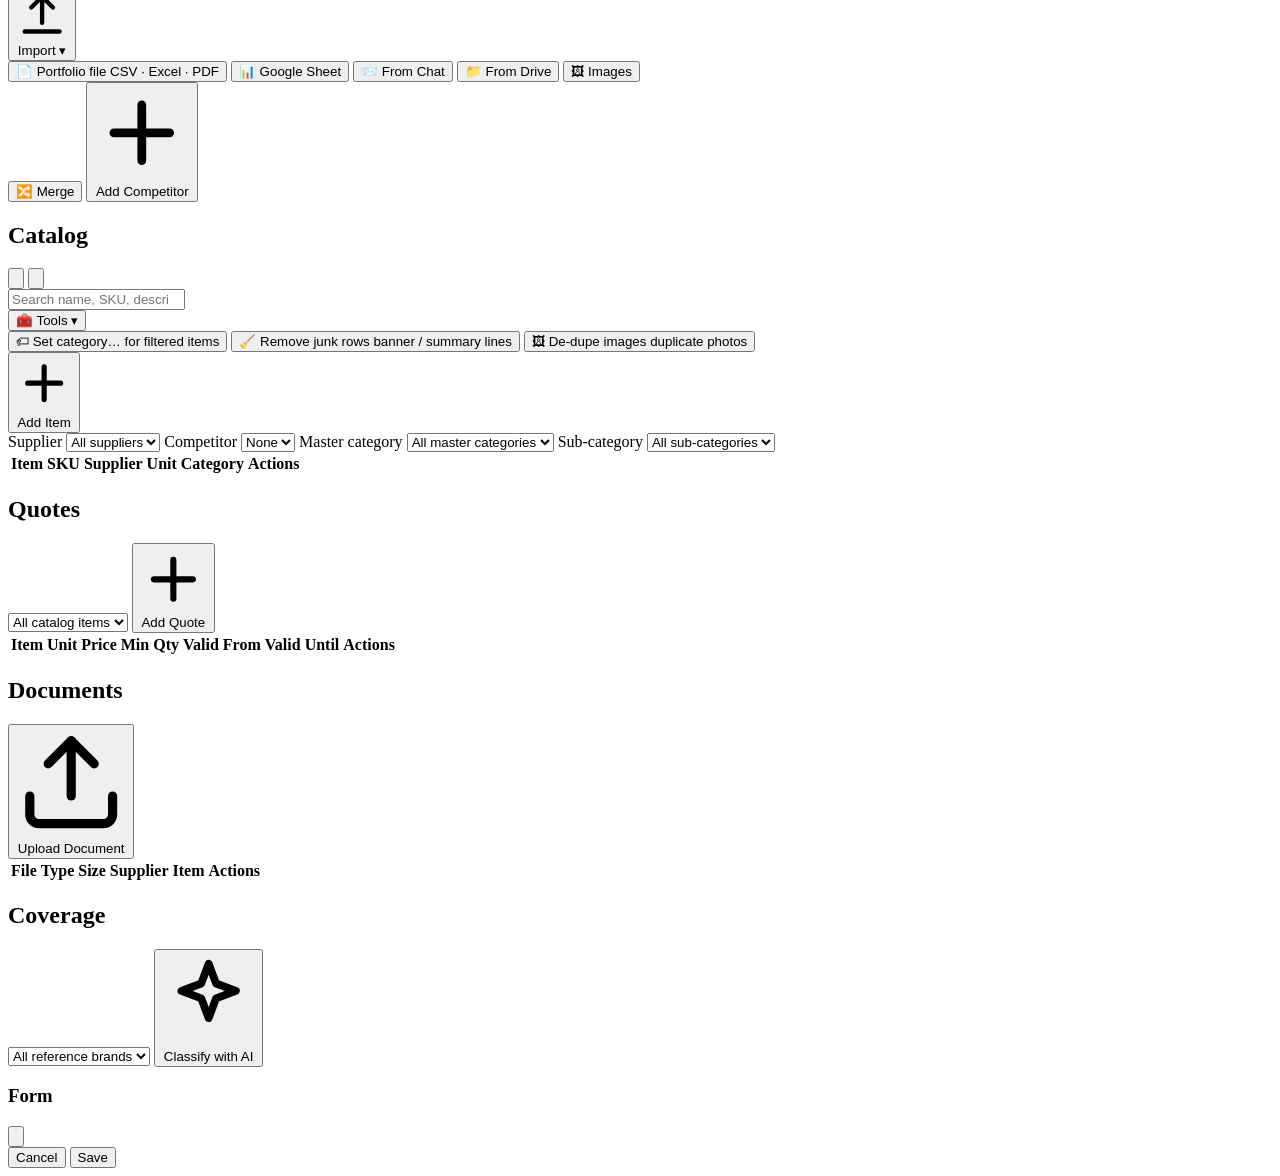
==== commit ddf44d55: "Add a 'Google Drive' link in the top bar Right-aligned chip in the header that opens Google Drive in" ====
--- a/frontend/index.html
+++ b/frontend/index.html
@@ -19,6 +19,10 @@
         <h1>Supplier Catalog</h1>
         <p class="subtitle">Catalogs, quotes &amp; collateral from every supplier — in one place</p>
       </div>
+      <a id="drive-link-top" class="drive-link" href="https://drive.google.com" target="_blank" rel="noopener" title="Open Google Drive">
+        <svg viewBox="0 0 24 24" fill="none" stroke="currentColor" stroke-width="2" stroke-linecap="round" stroke-linejoin="round"><path d="M22 19a2 2 0 0 1-2 2H4a2 2 0 0 1-2-2V5a2 2 0 0 1 2-2h5l2 3h9a2 2 0 0 1 2 2z"/></svg>
+        Google Drive
+      </a>
     </div>
   </header>
 
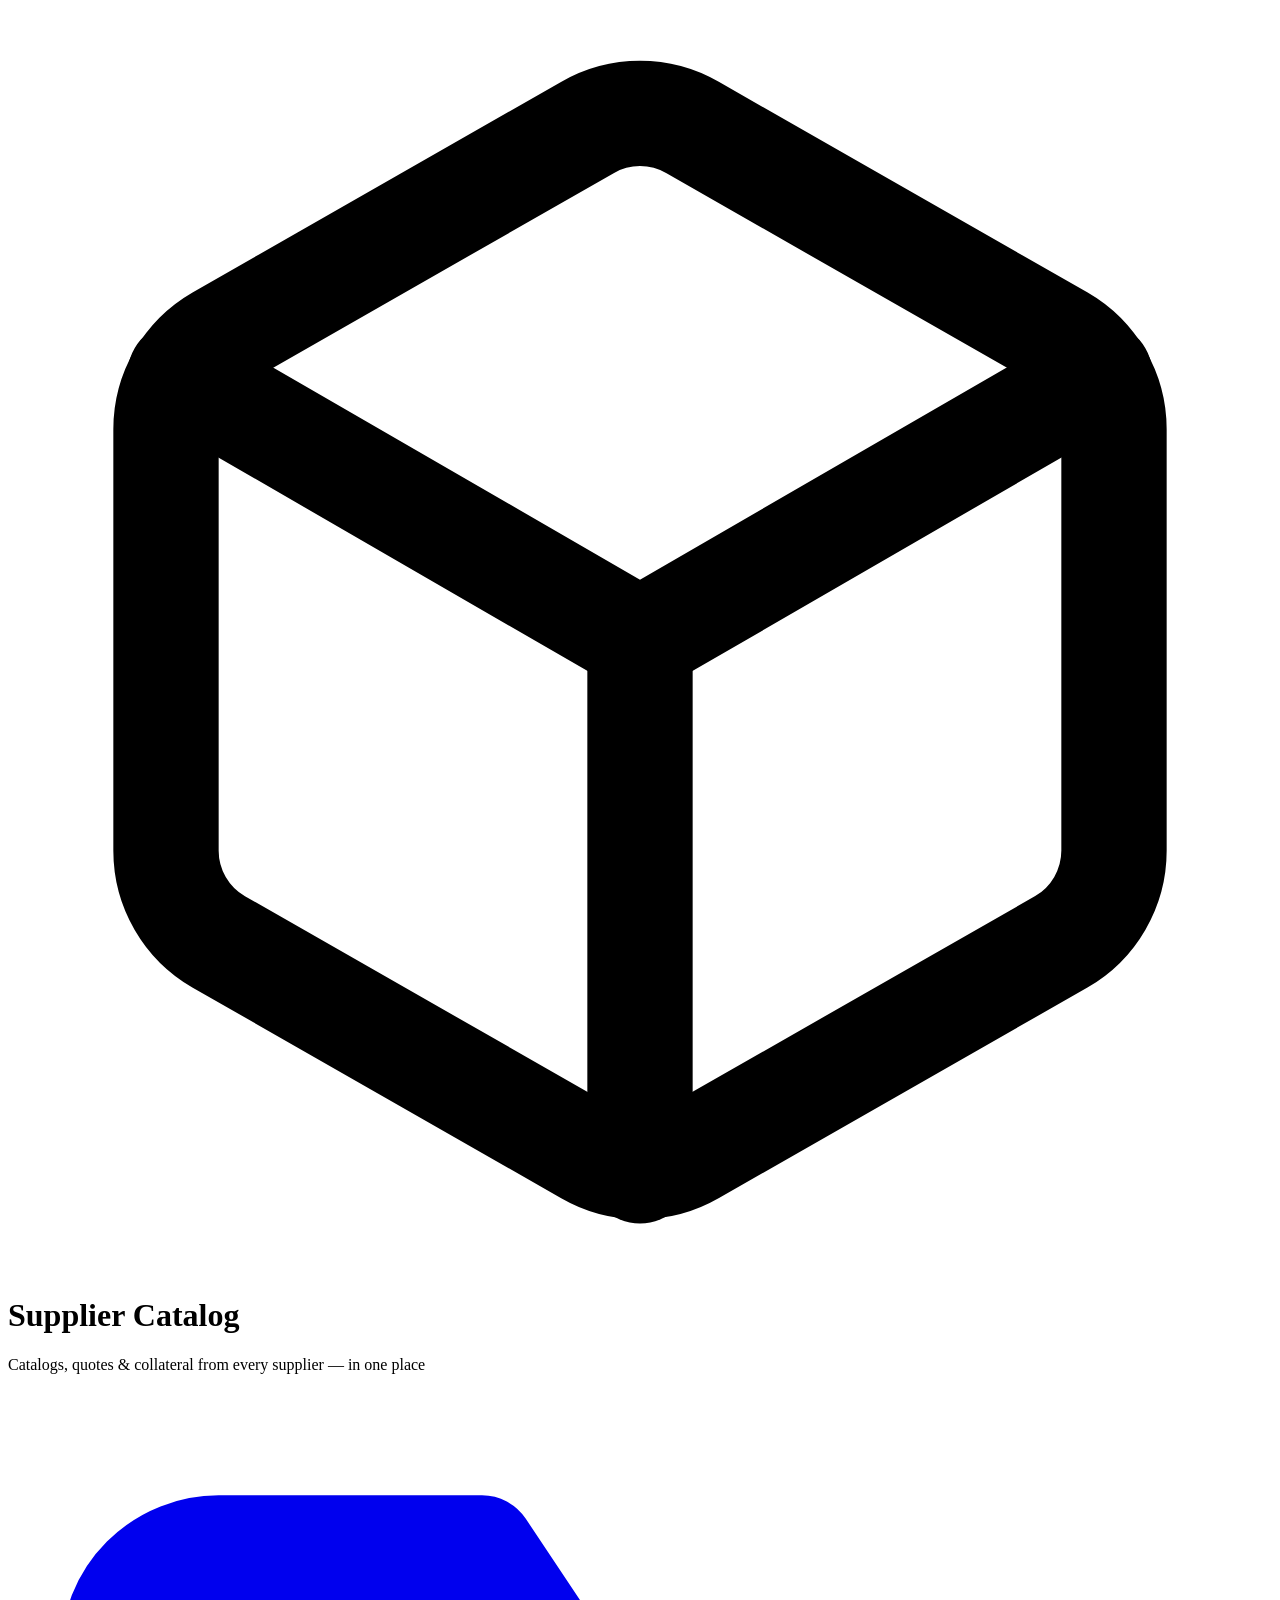
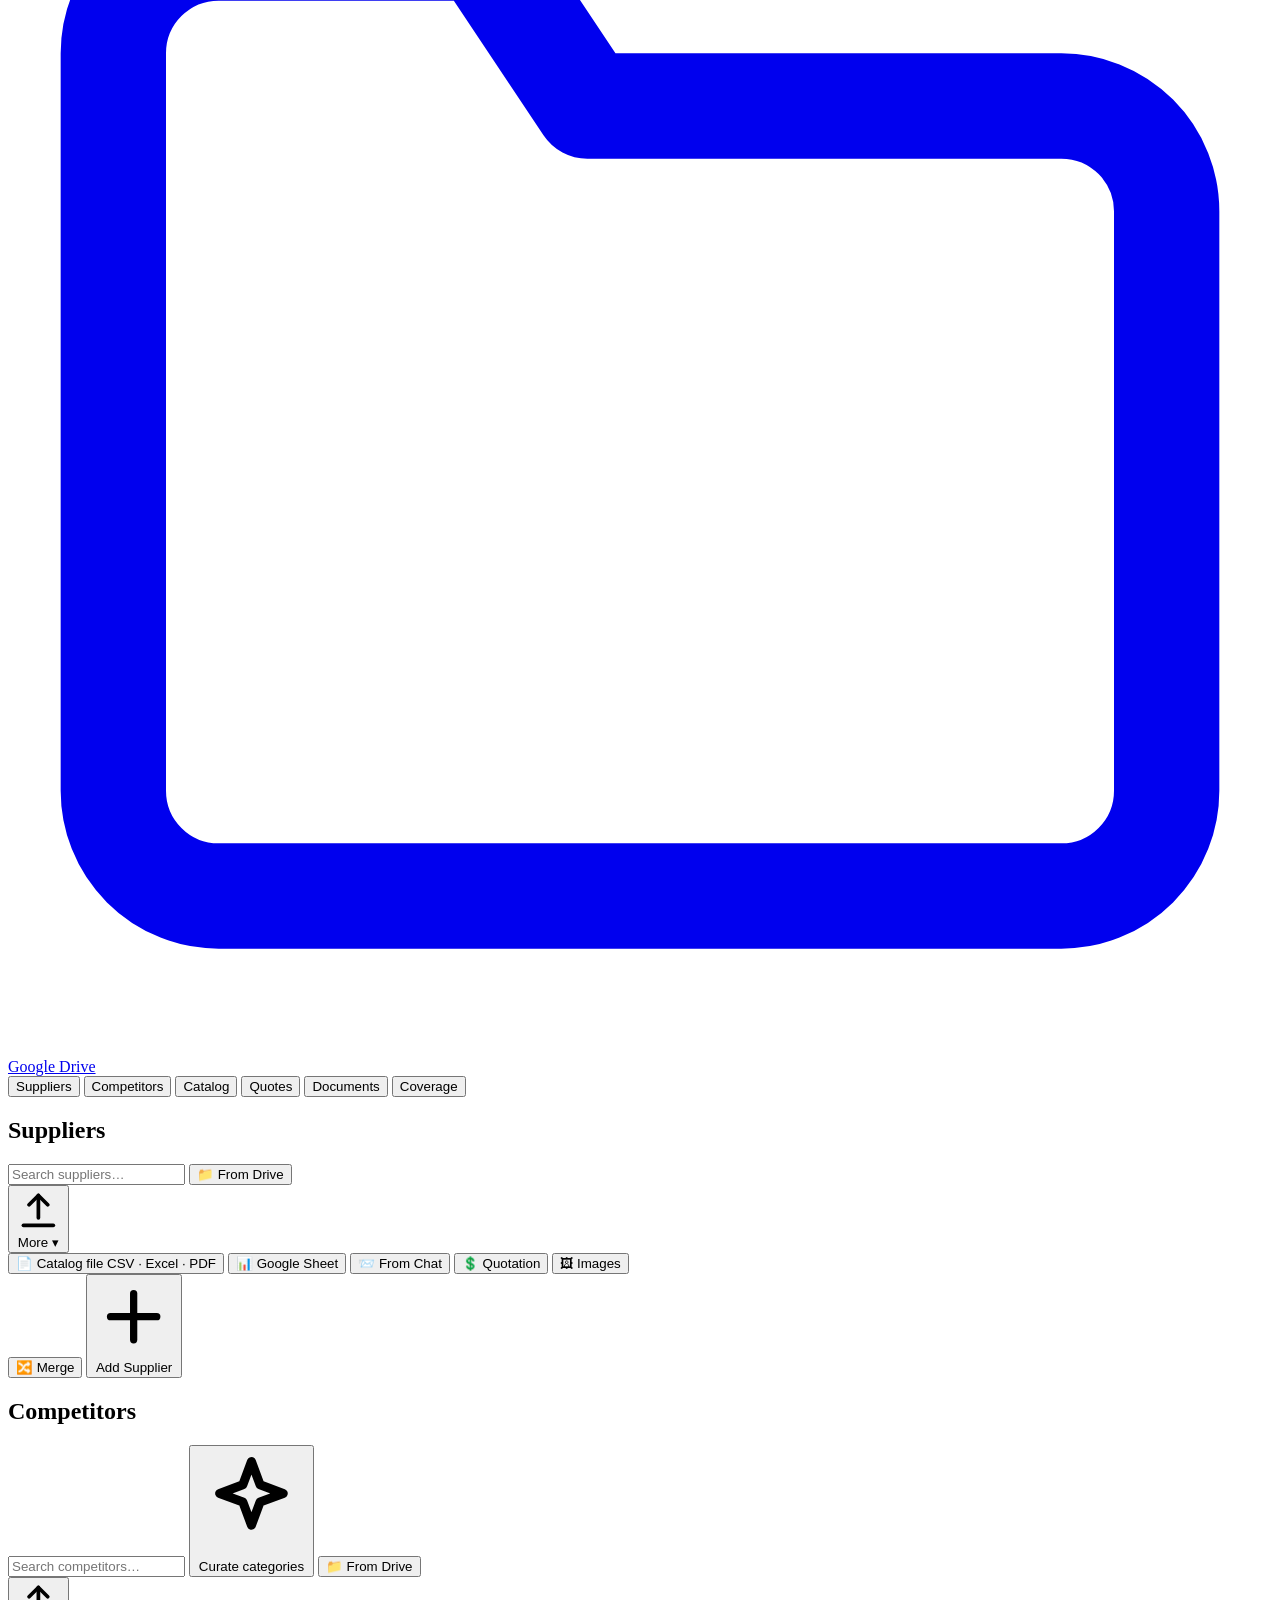
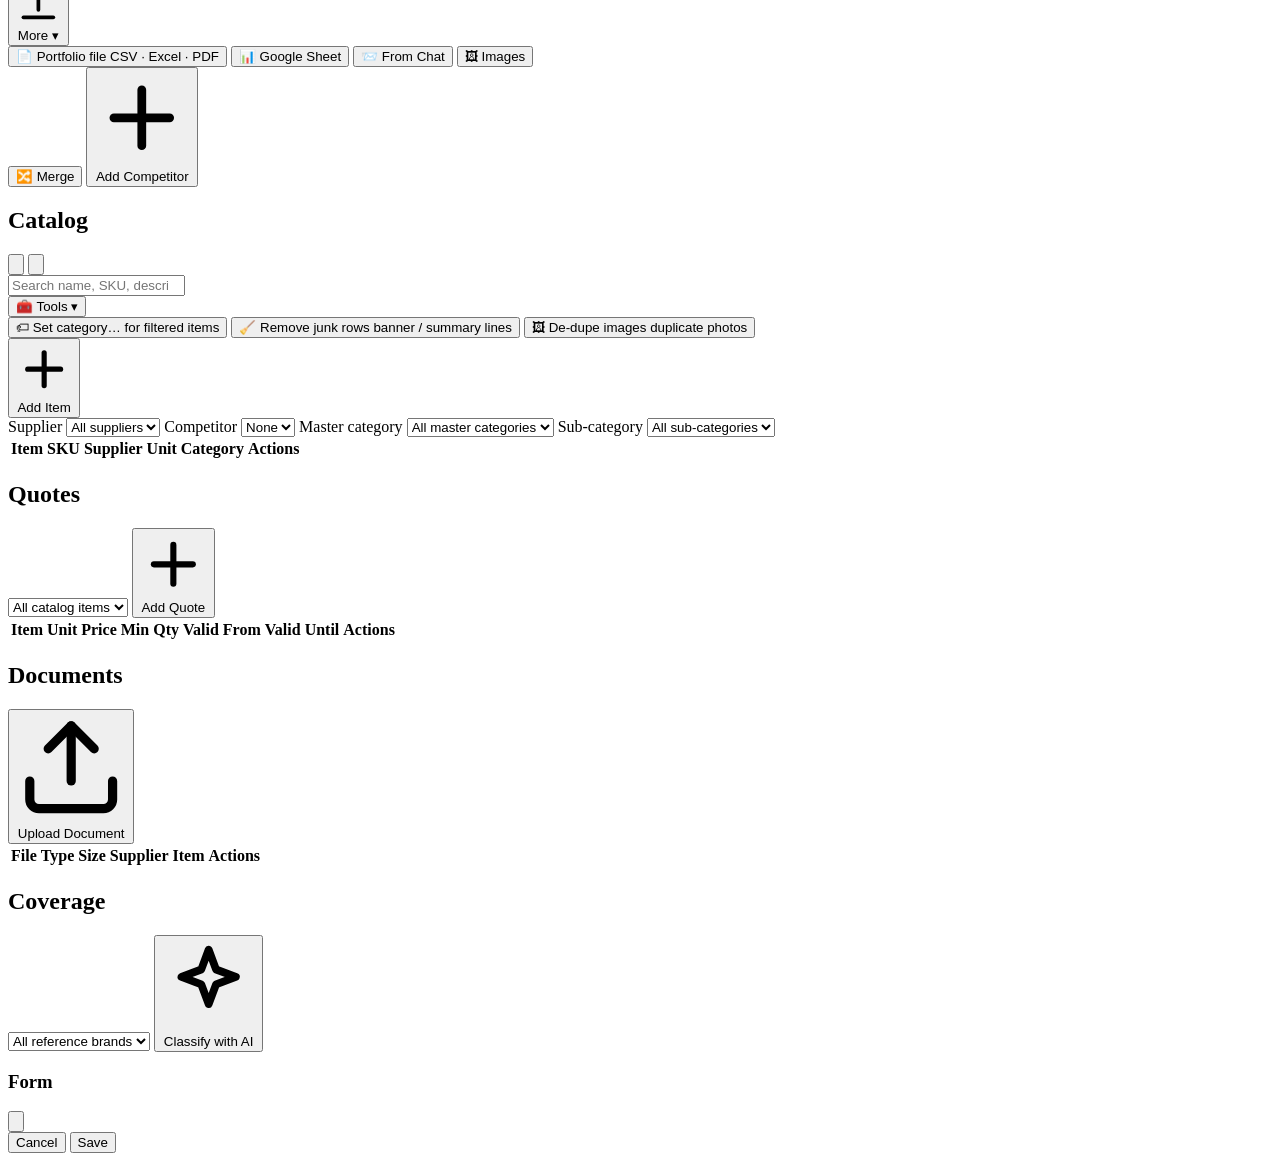
==== commit f24f099f: "Drive import: prominent button, multi-select picker, and 'already imported' memory - From Drive prom" ====
--- a/frontend/index.html
+++ b/frontend/index.html
@@ -44,15 +44,15 @@
         <h2>Suppliers</h2>
         <div class="actions">
           <input type="search" class="search" id="supplier-search" placeholder="Search suppliers…" />
+          <button class="btn primary" data-import="drive" data-srctype="supplier" title="Import catalogs from your Google Drive folder">📁 From Drive</button>
           <div class="dropdown">
             <button type="button" class="btn" data-dd-toggle>
               <svg viewBox="0 0 24 24" fill="none" stroke="currentColor" stroke-width="2" stroke-linecap="round" stroke-linejoin="round"><path d="M12 16V4"/><path d="M7 9l5-5 5 5"/><path d="M4 20h16"/></svg>
-              Import <span class="chev">▾</span></button>
+              More <span class="chev">▾</span></button>
             <div class="dropdown-menu">
               <button type="button" class="dd-item" data-import="catalog" data-srctype="supplier">📄 Catalog file <span class="dd-sub">CSV · Excel · PDF</span></button>
               <button type="button" class="dd-item" data-import="sheet" data-srctype="supplier">📊 Google Sheet</button>
               <button type="button" class="dd-item" data-import="chat" data-srctype="supplier">📨 From Chat</button>
-              <button type="button" class="dd-item" data-import="drive" data-srctype="supplier">📁 From Drive</button>
               <button type="button" class="dd-item" data-import="quotation" data-srctype="supplier">💲 Quotation</button>
               <button type="button" class="dd-item" data-import="images" data-srctype="supplier">🖼 Images</button>
             </div>
@@ -75,15 +75,15 @@
           <button class="btn" id="curate-ai" title="Consolidate product types with AI across all brands">
             <svg viewBox="0 0 24 24" fill="none" stroke="currentColor" stroke-width="2" stroke-linecap="round" stroke-linejoin="round"><path d="M12 3l1.9 5.1L19 10l-5.1 1.9L12 17l-1.9-5.1L5 10l5.1-1.9z"/></svg>
             Curate categories</button>
+          <button class="btn primary" data-import="drive" data-srctype="reference" title="Import portfolios from your Google Drive folder">📁 From Drive</button>
           <div class="dropdown">
             <button type="button" class="btn" data-dd-toggle>
               <svg viewBox="0 0 24 24" fill="none" stroke="currentColor" stroke-width="2" stroke-linecap="round" stroke-linejoin="round"><path d="M12 16V4"/><path d="M7 9l5-5 5 5"/><path d="M4 20h16"/></svg>
-              Import <span class="chev">▾</span></button>
+              More <span class="chev">▾</span></button>
             <div class="dropdown-menu">
               <button type="button" class="dd-item" data-import="catalog" data-srctype="reference">📄 Portfolio file <span class="dd-sub">CSV · Excel · PDF</span></button>
               <button type="button" class="dd-item" data-import="sheet" data-srctype="reference">📊 Google Sheet</button>
               <button type="button" class="dd-item" data-import="chat" data-srctype="reference">📨 From Chat</button>
-              <button type="button" class="dd-item" data-import="drive" data-srctype="reference">📁 From Drive</button>
               <button type="button" class="dd-item" data-import="images" data-srctype="reference">🖼 Images</button>
             </div>
           </div>
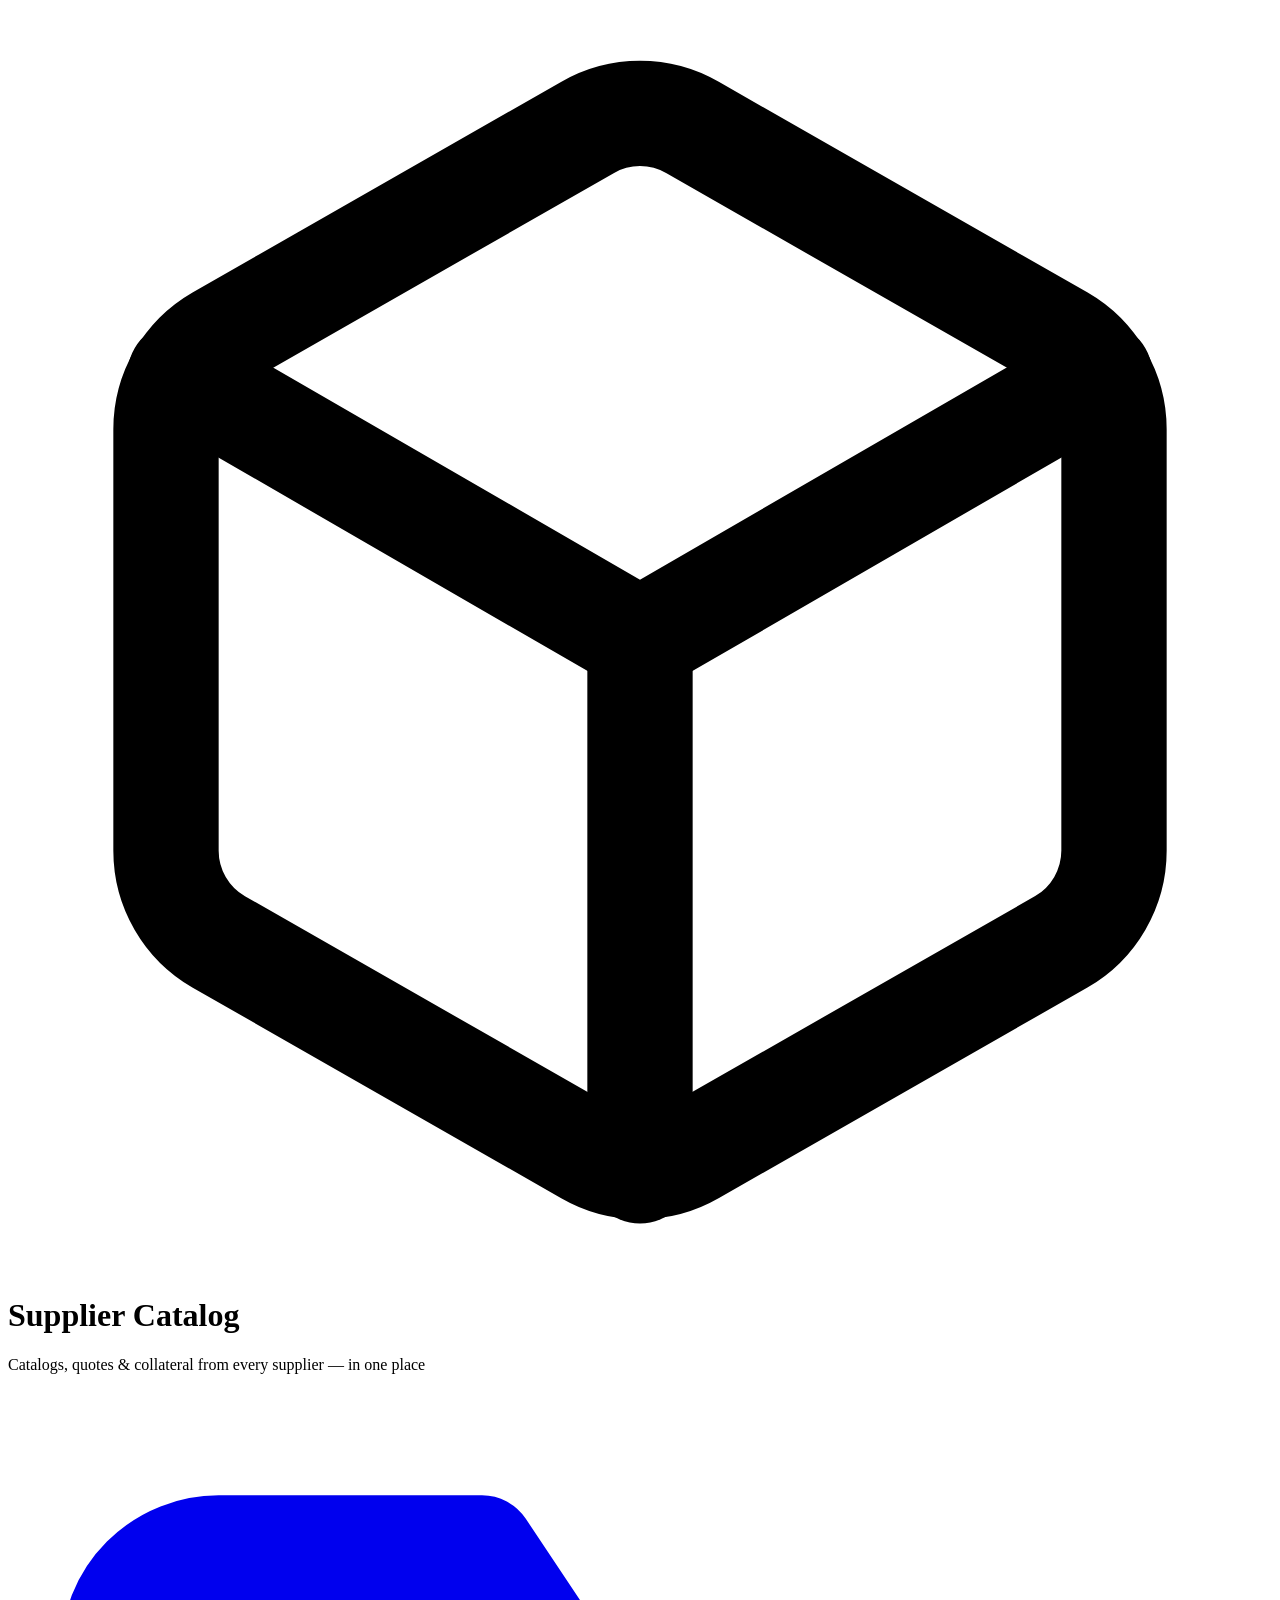
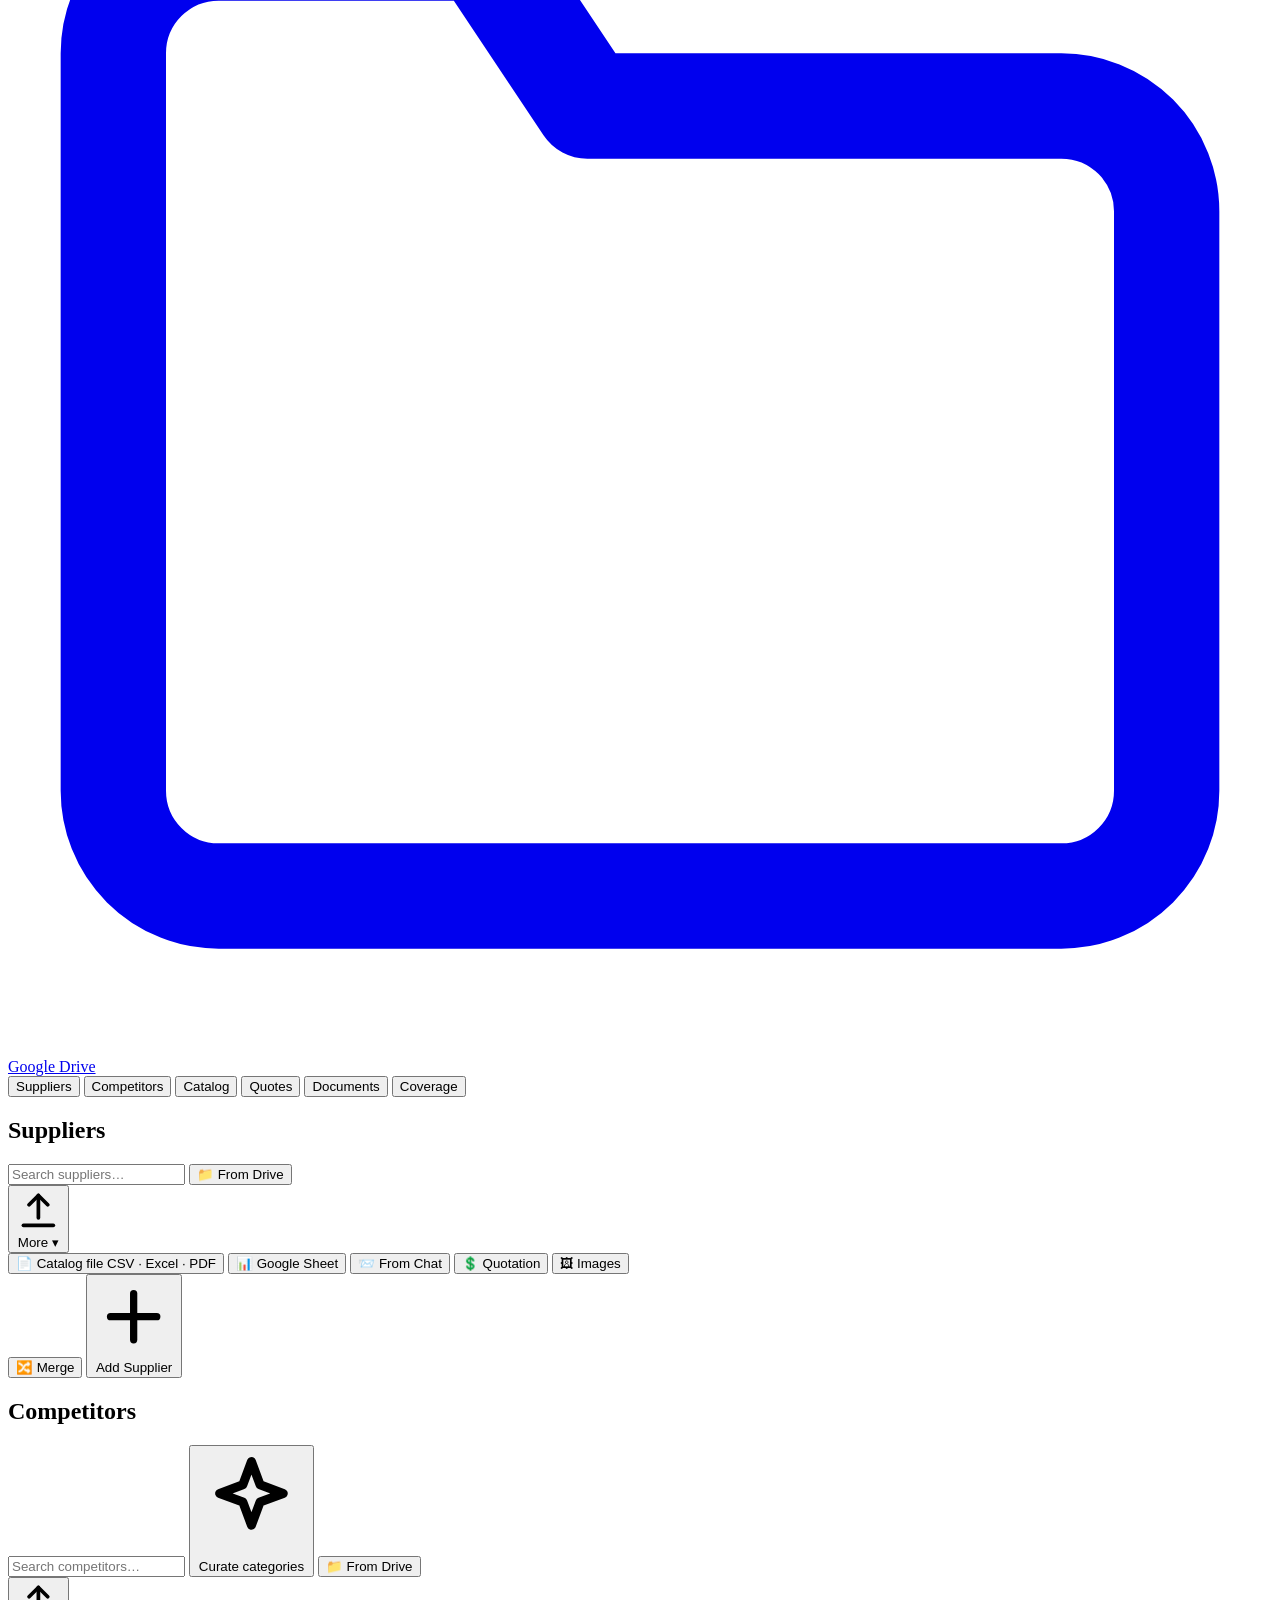
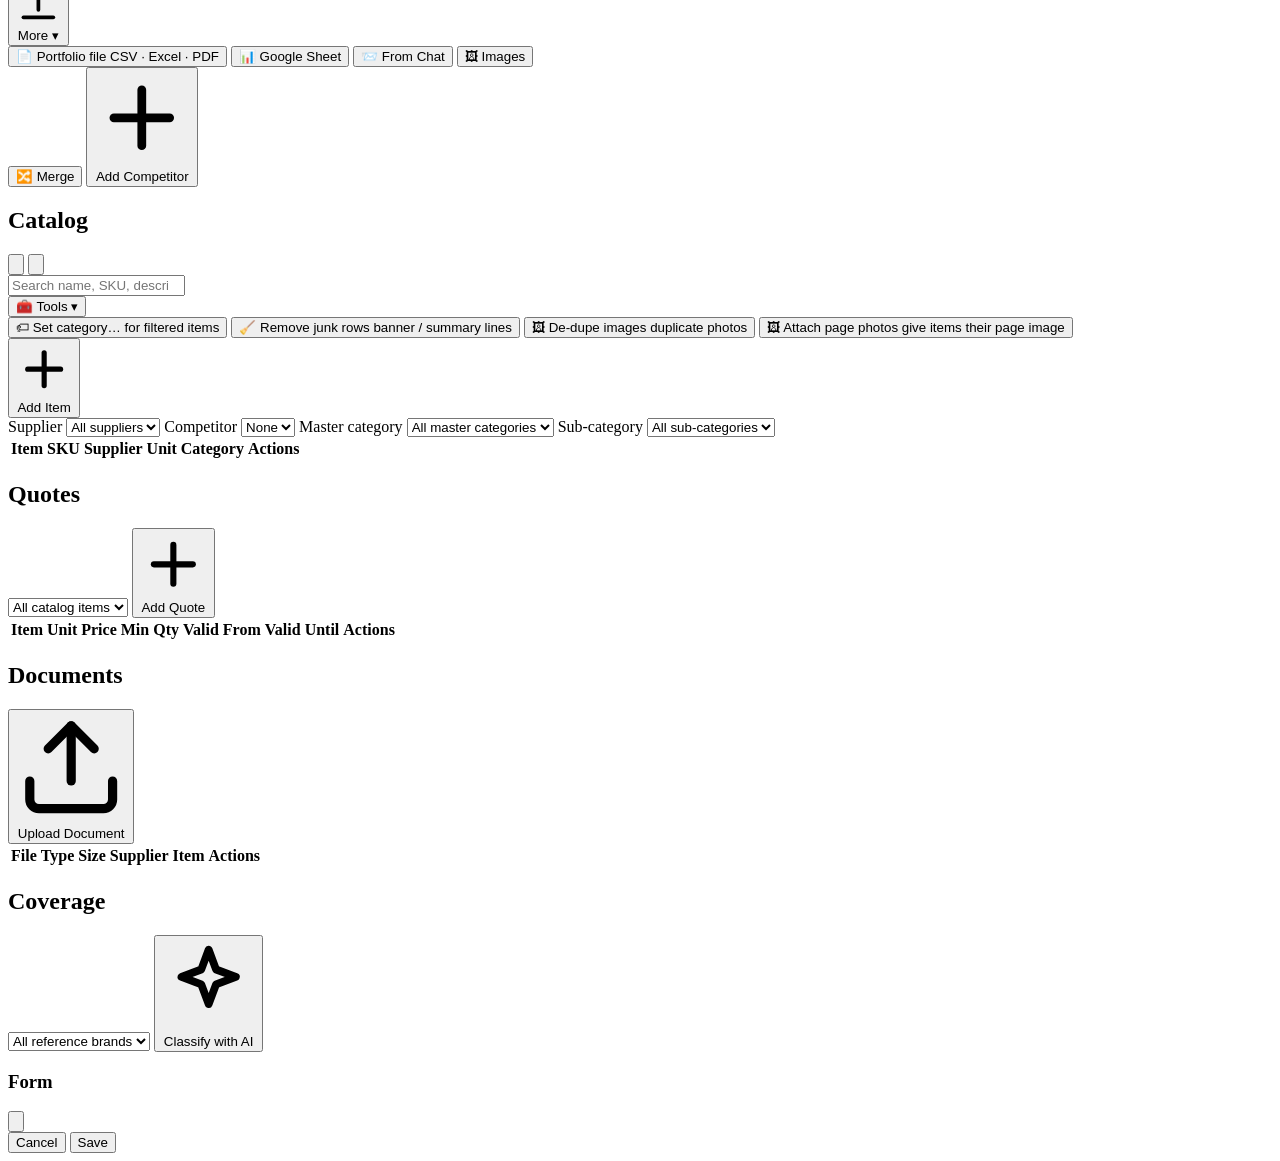
==== commit c36c6220: "Backfill: attach each item's page image as its saved photo (no re-import) For catalogs vision-import" ====
--- a/frontend/index.html
+++ b/frontend/index.html
@@ -114,6 +114,7 @@
               <button type="button" class="dd-item" id="set-category">🏷 Set category… <span class="dd-sub">for filtered items</span></button>
               <button type="button" class="dd-item" id="cleanup-junk">🧹 Remove junk rows <span class="dd-sub">banner / summary lines</span></button>
               <button type="button" class="dd-item" id="dedupe-images">🖼 De-dupe images <span class="dd-sub">duplicate photos</span></button>
+              <button type="button" class="dd-item" id="backfill-photos">🖼 Attach page photos <span class="dd-sub">give items their page image</span></button>
             </div>
           </div>
           <button class="btn primary" id="add-item">
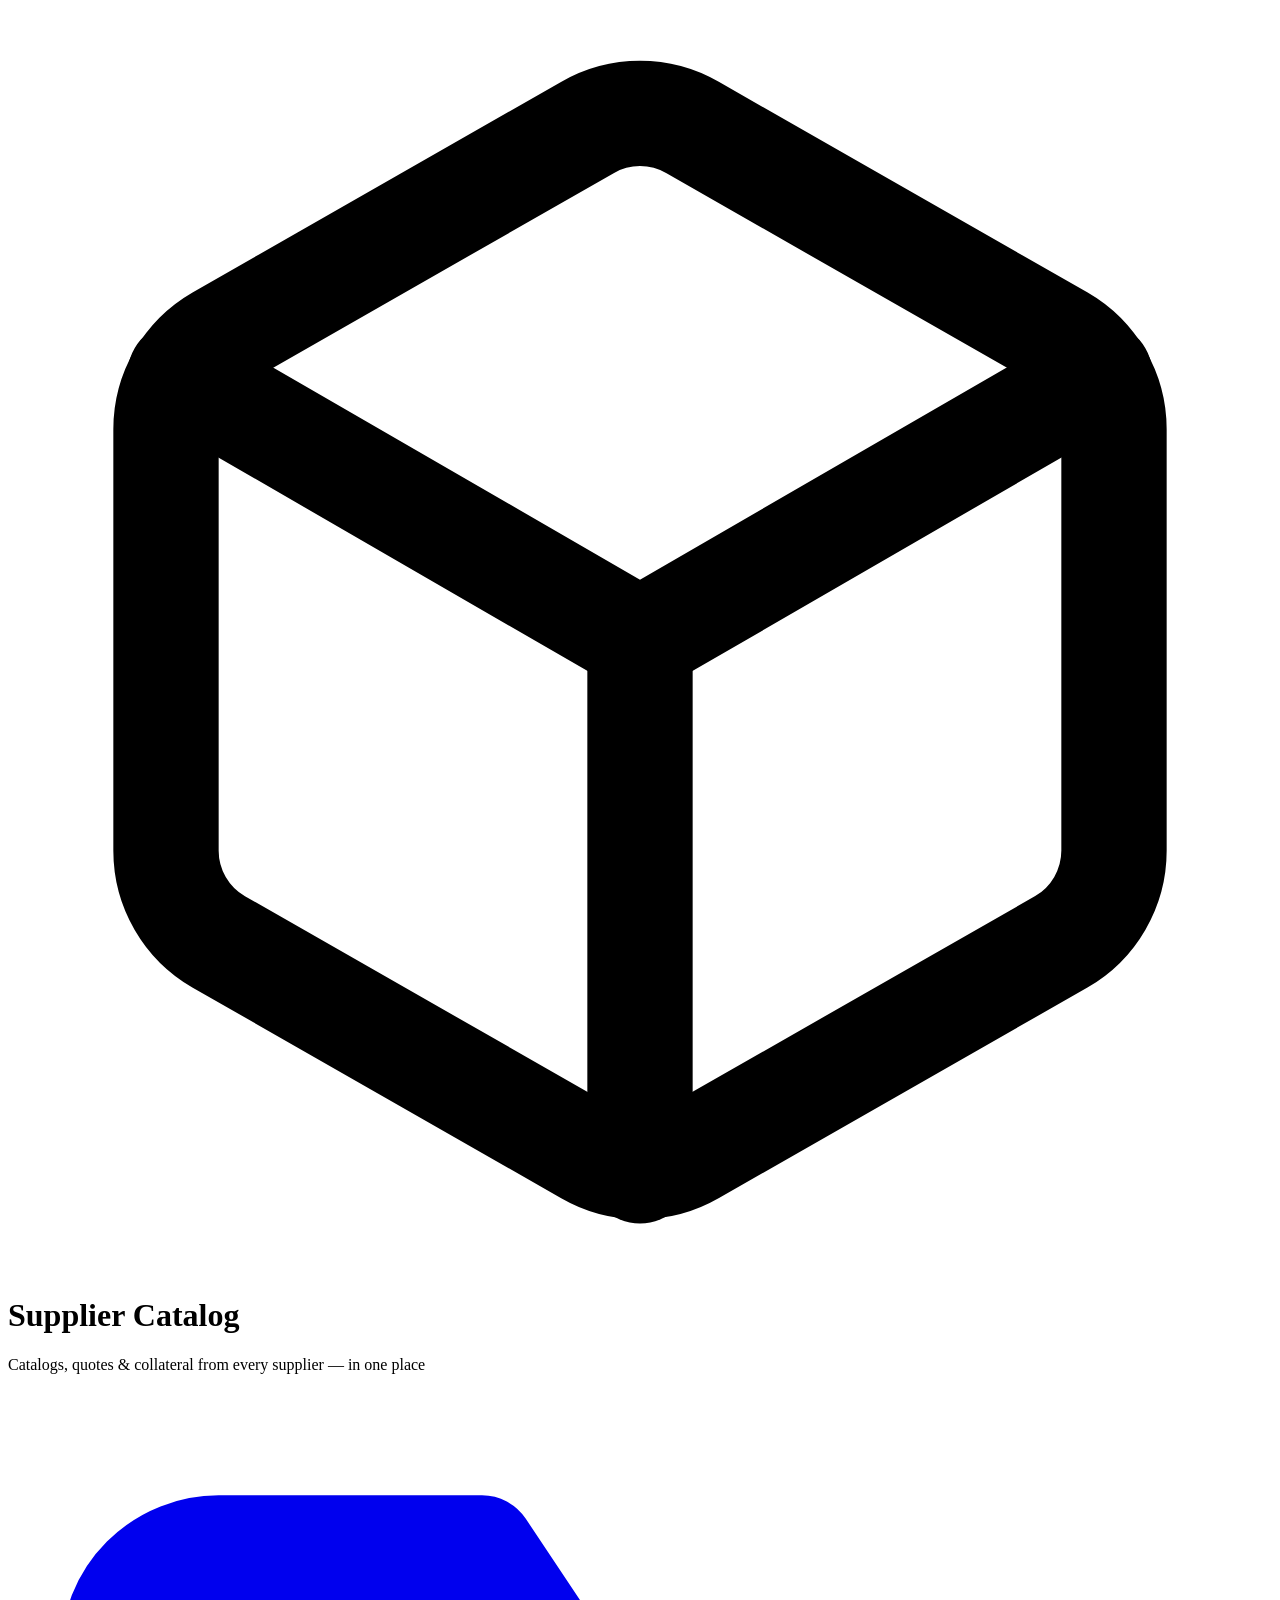
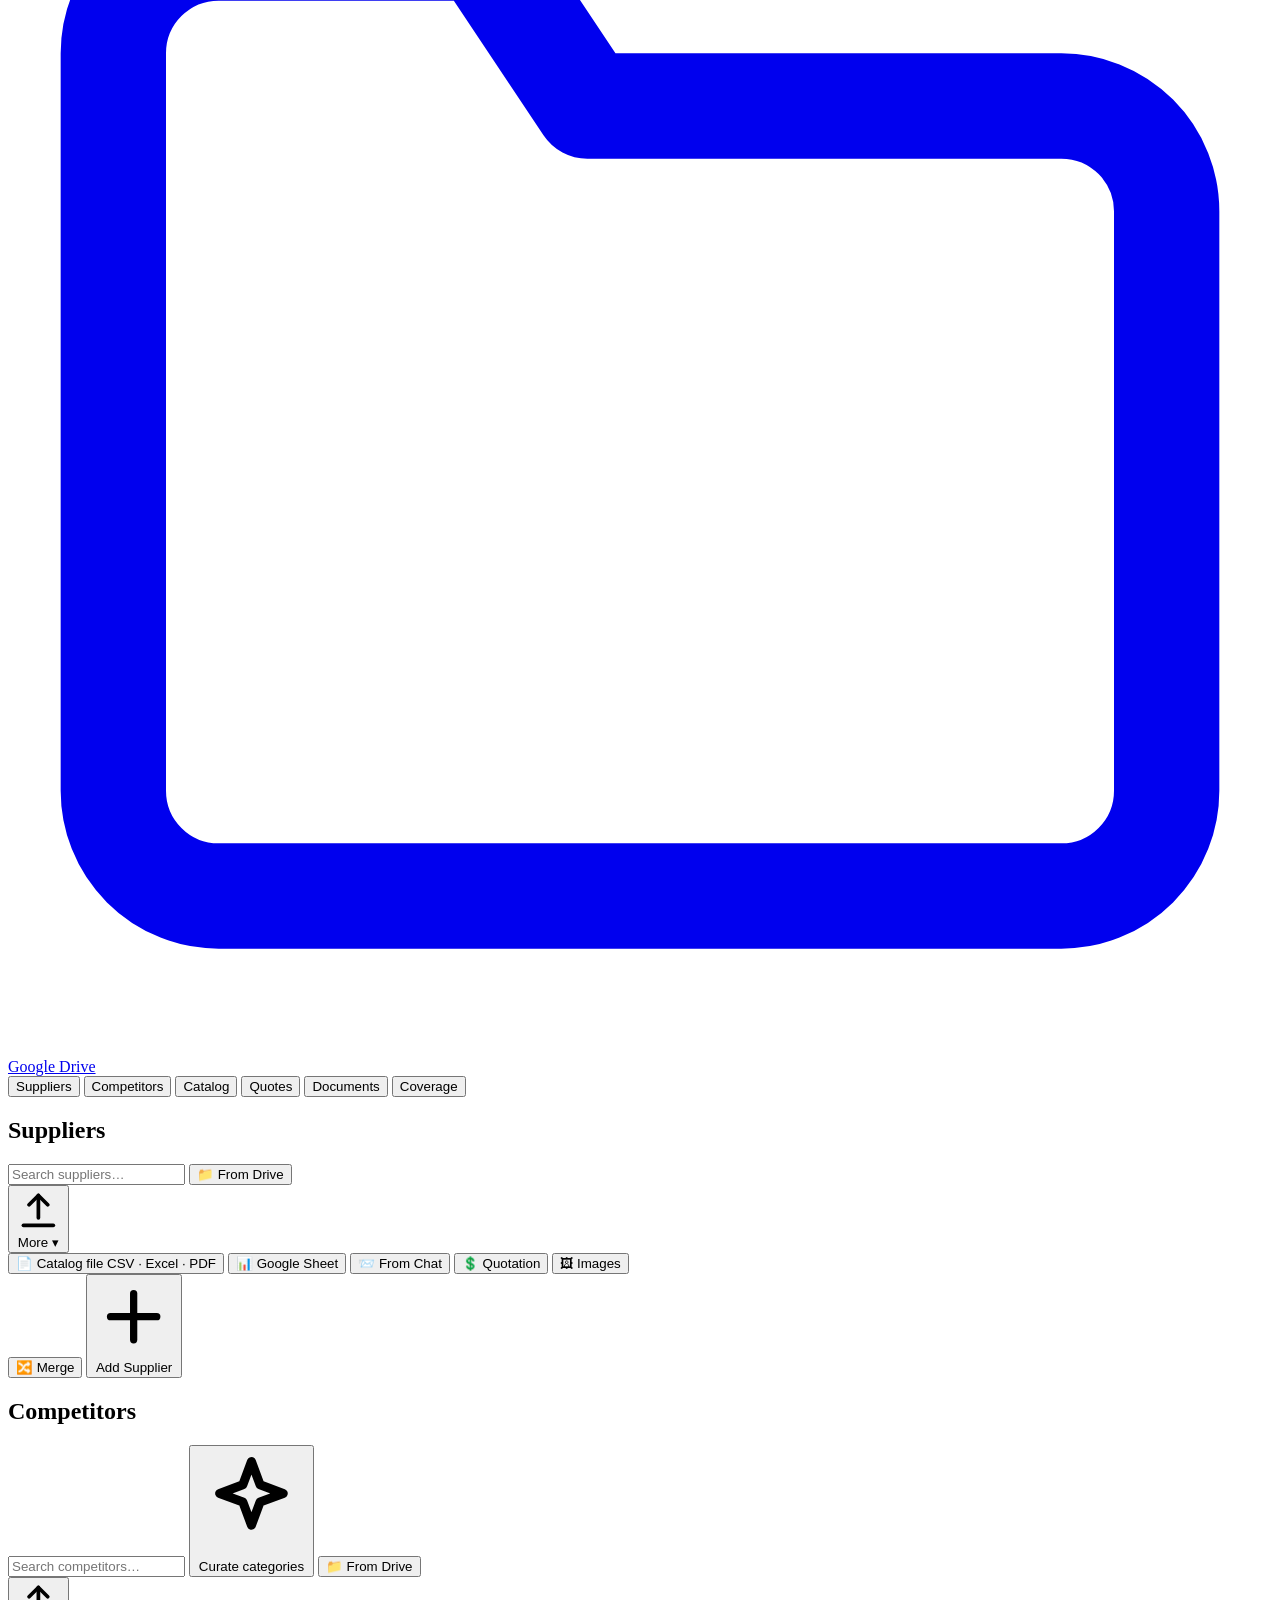
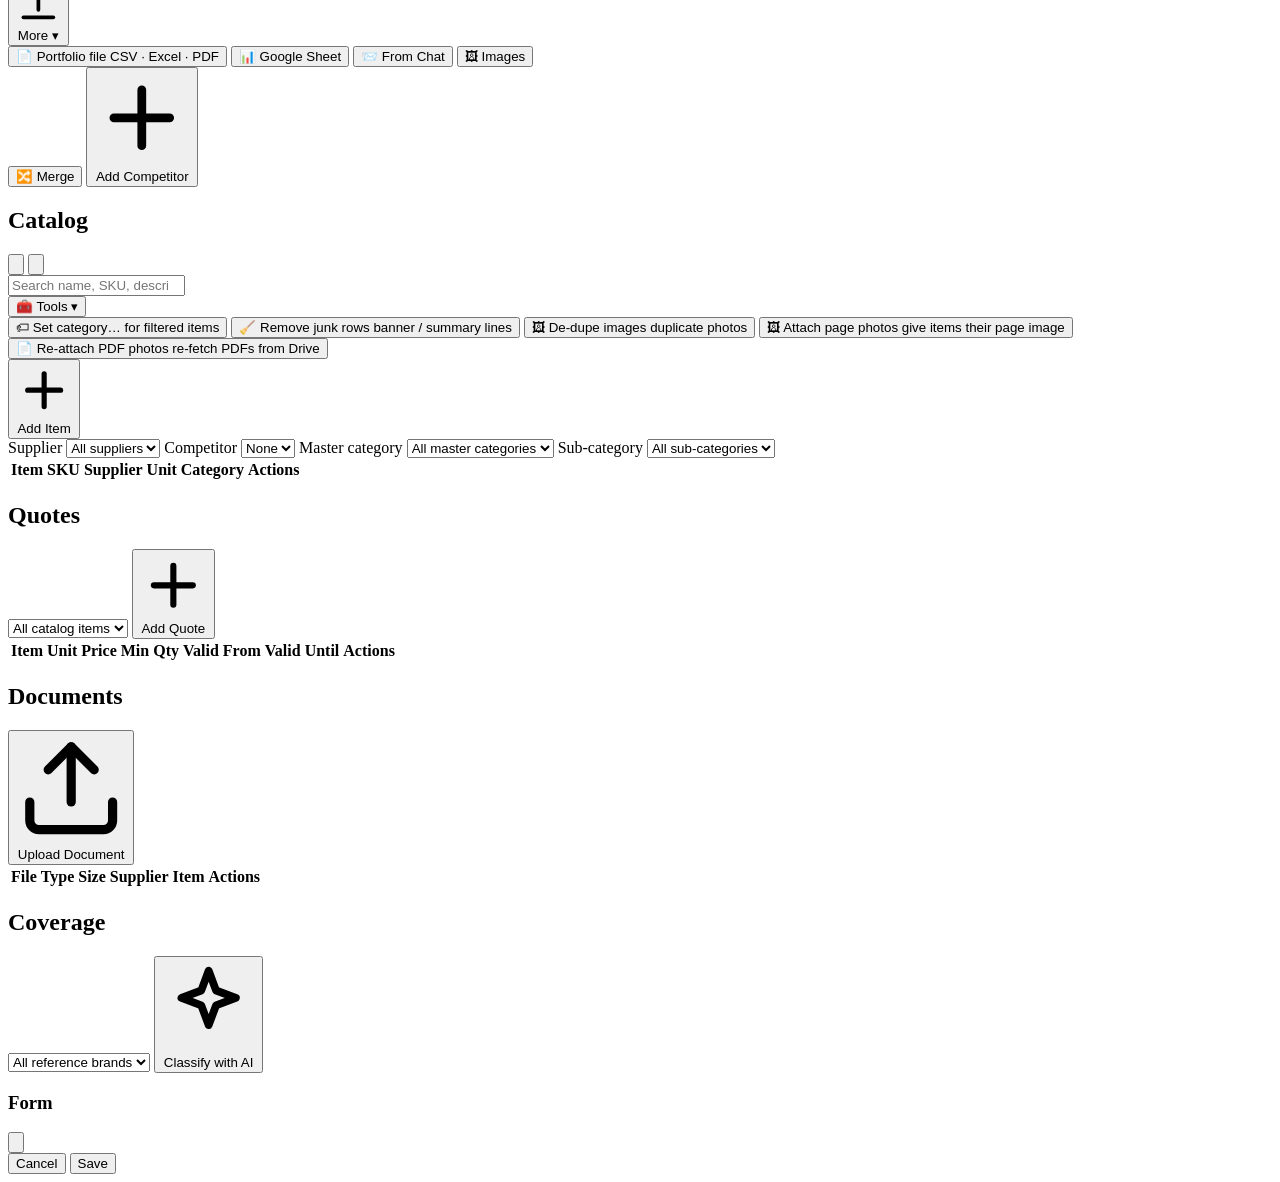
==== commit 32771987: "One-click 'Re-attach PDF photos' backfill (no re-import) For PDF catalogs imported before PDF photos" ====
--- a/frontend/index.html
+++ b/frontend/index.html
@@ -115,6 +115,7 @@
               <button type="button" class="dd-item" id="cleanup-junk">🧹 Remove junk rows <span class="dd-sub">banner / summary lines</span></button>
               <button type="button" class="dd-item" id="dedupe-images">🖼 De-dupe images <span class="dd-sub">duplicate photos</span></button>
               <button type="button" class="dd-item" id="backfill-photos">🖼 Attach page photos <span class="dd-sub">give items their page image</span></button>
+              <button type="button" class="dd-item" id="backfill-pdf-photos">📄 Re-attach PDF photos <span class="dd-sub">re-fetch PDFs from Drive</span></button>
             </div>
           </div>
           <button class="btn primary" id="add-item">
